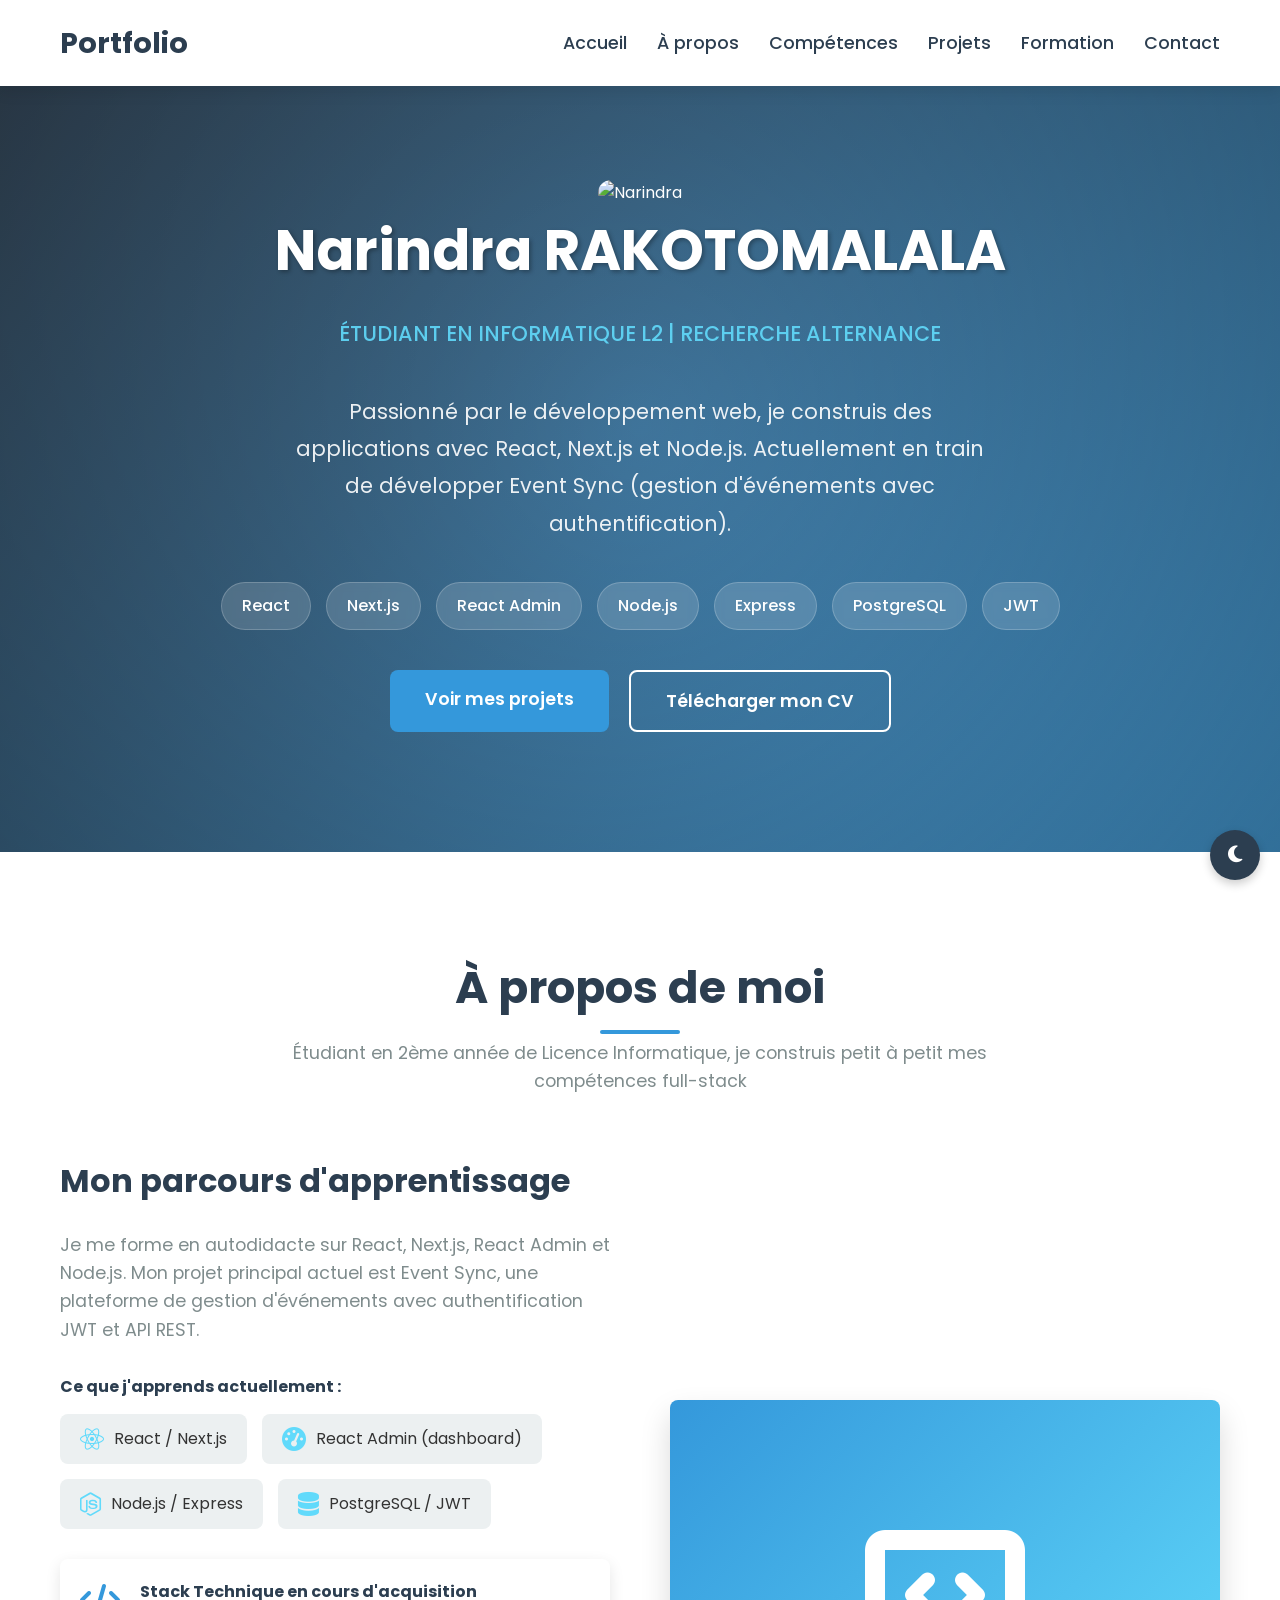
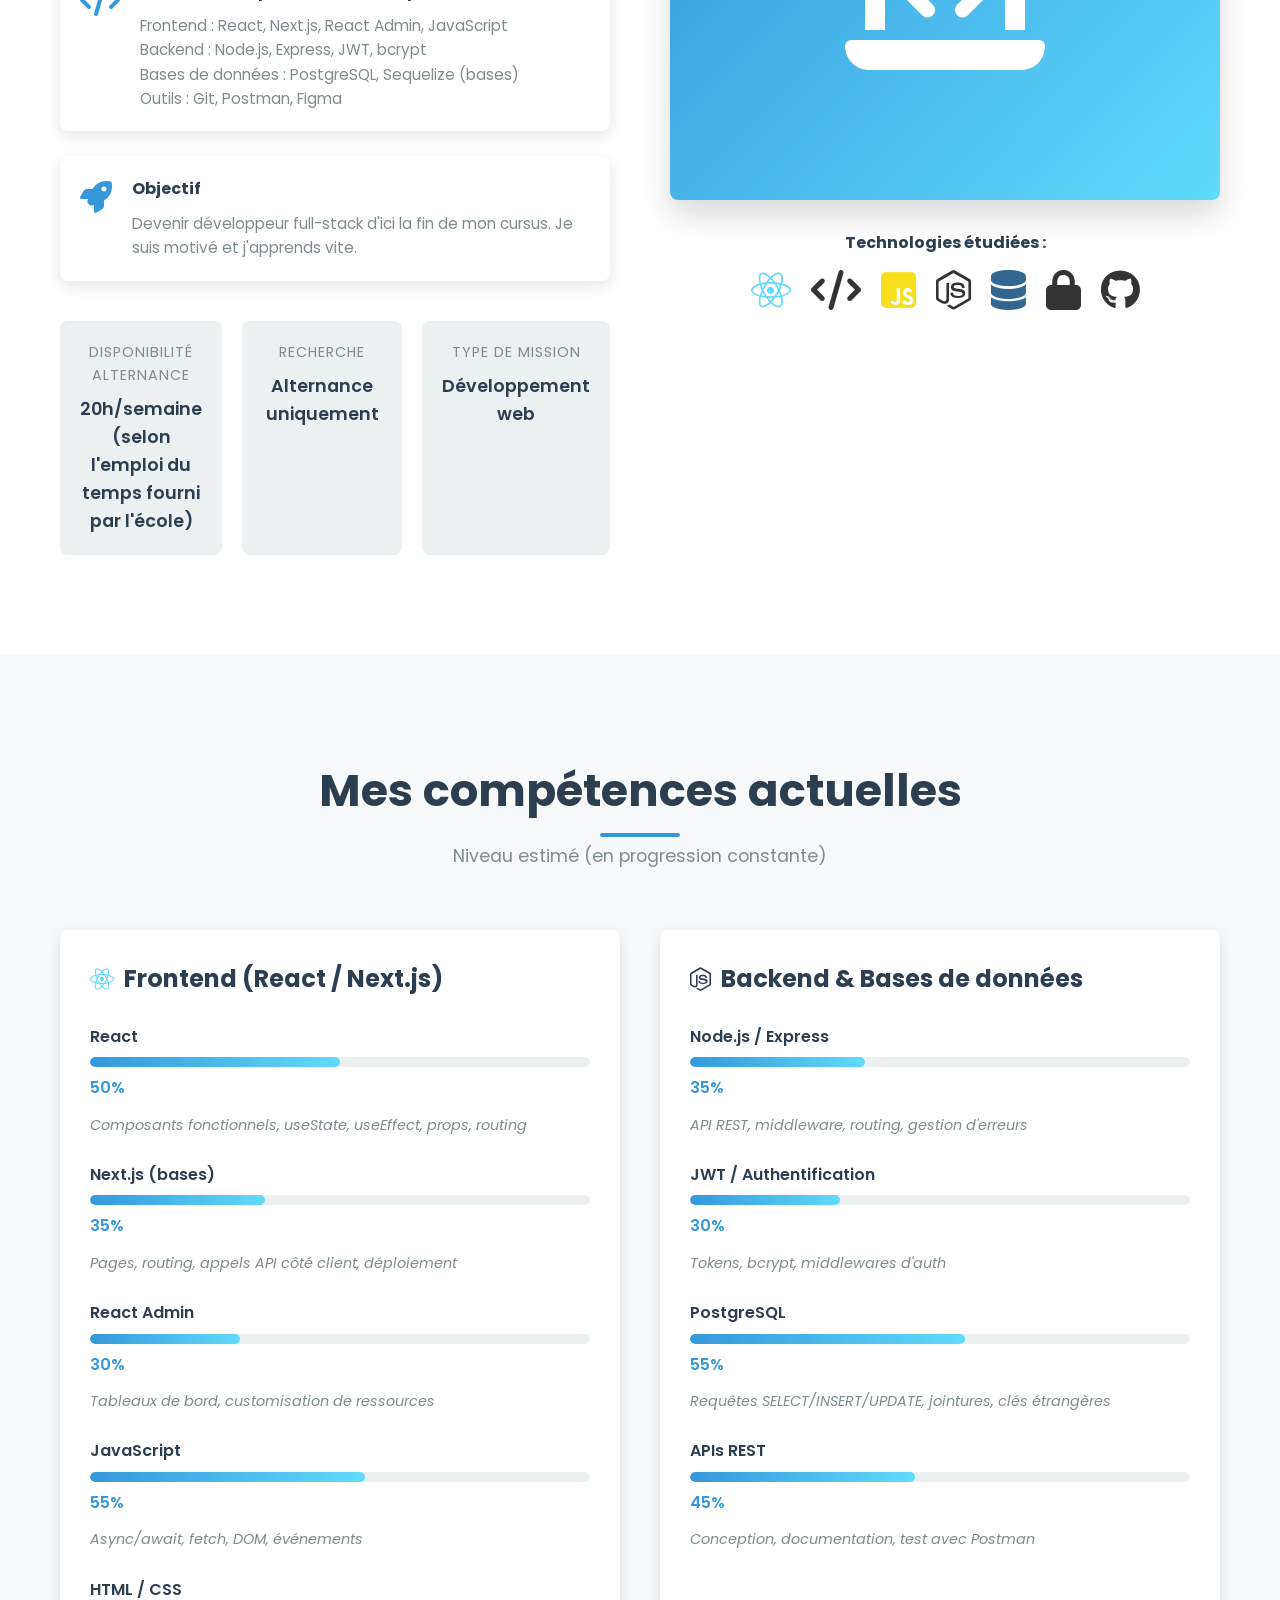
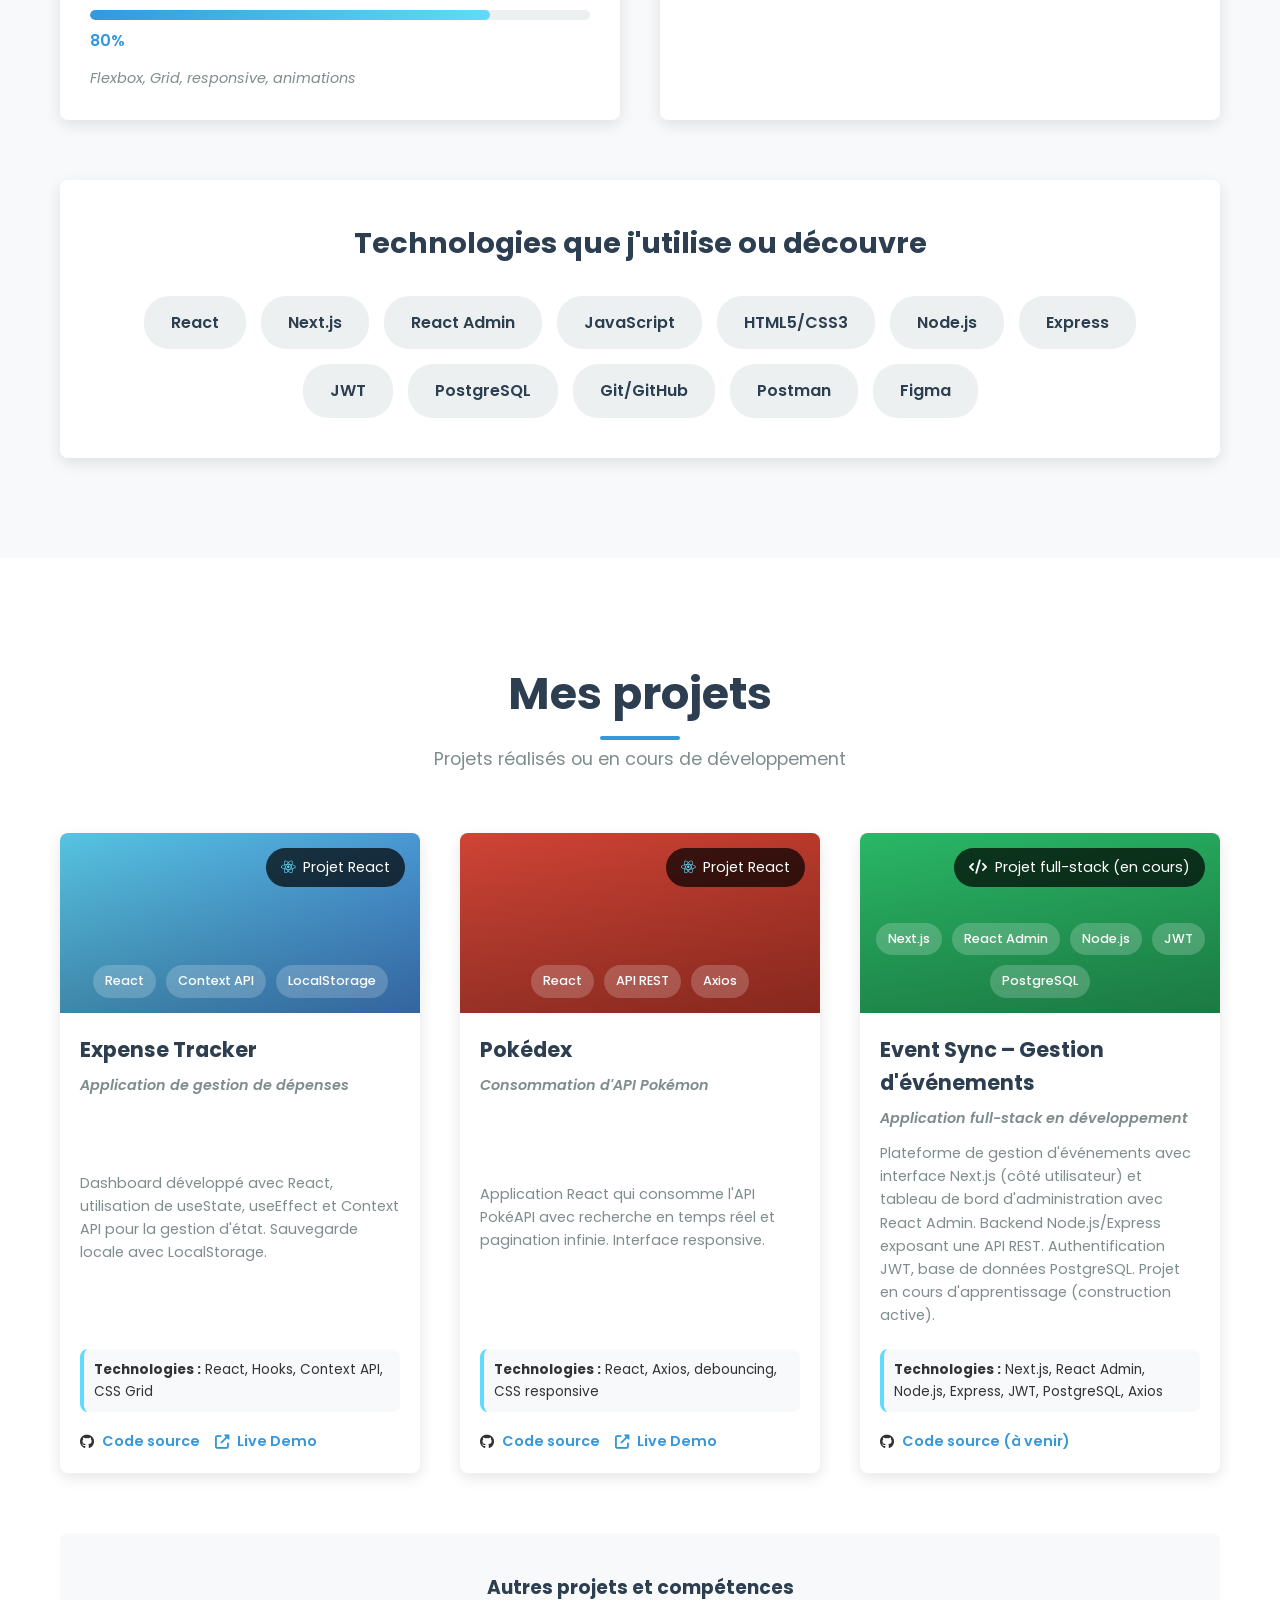
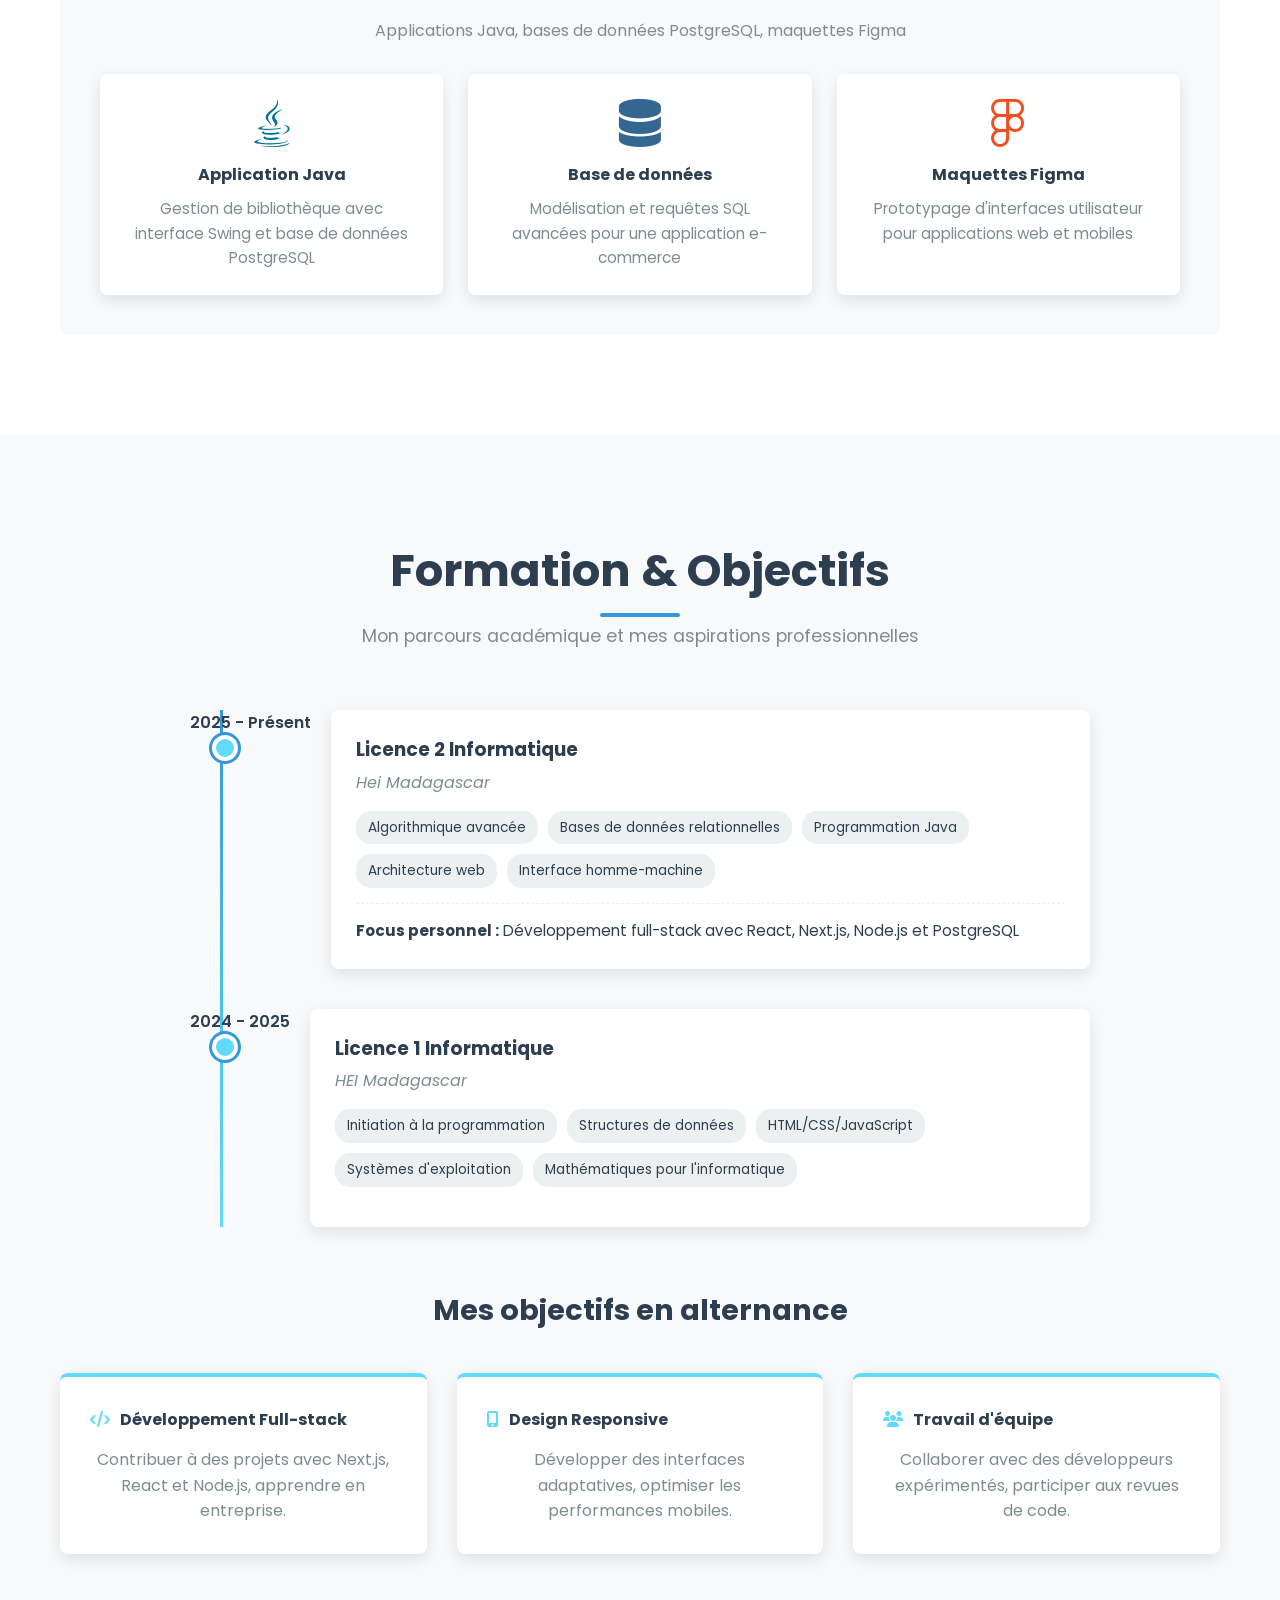
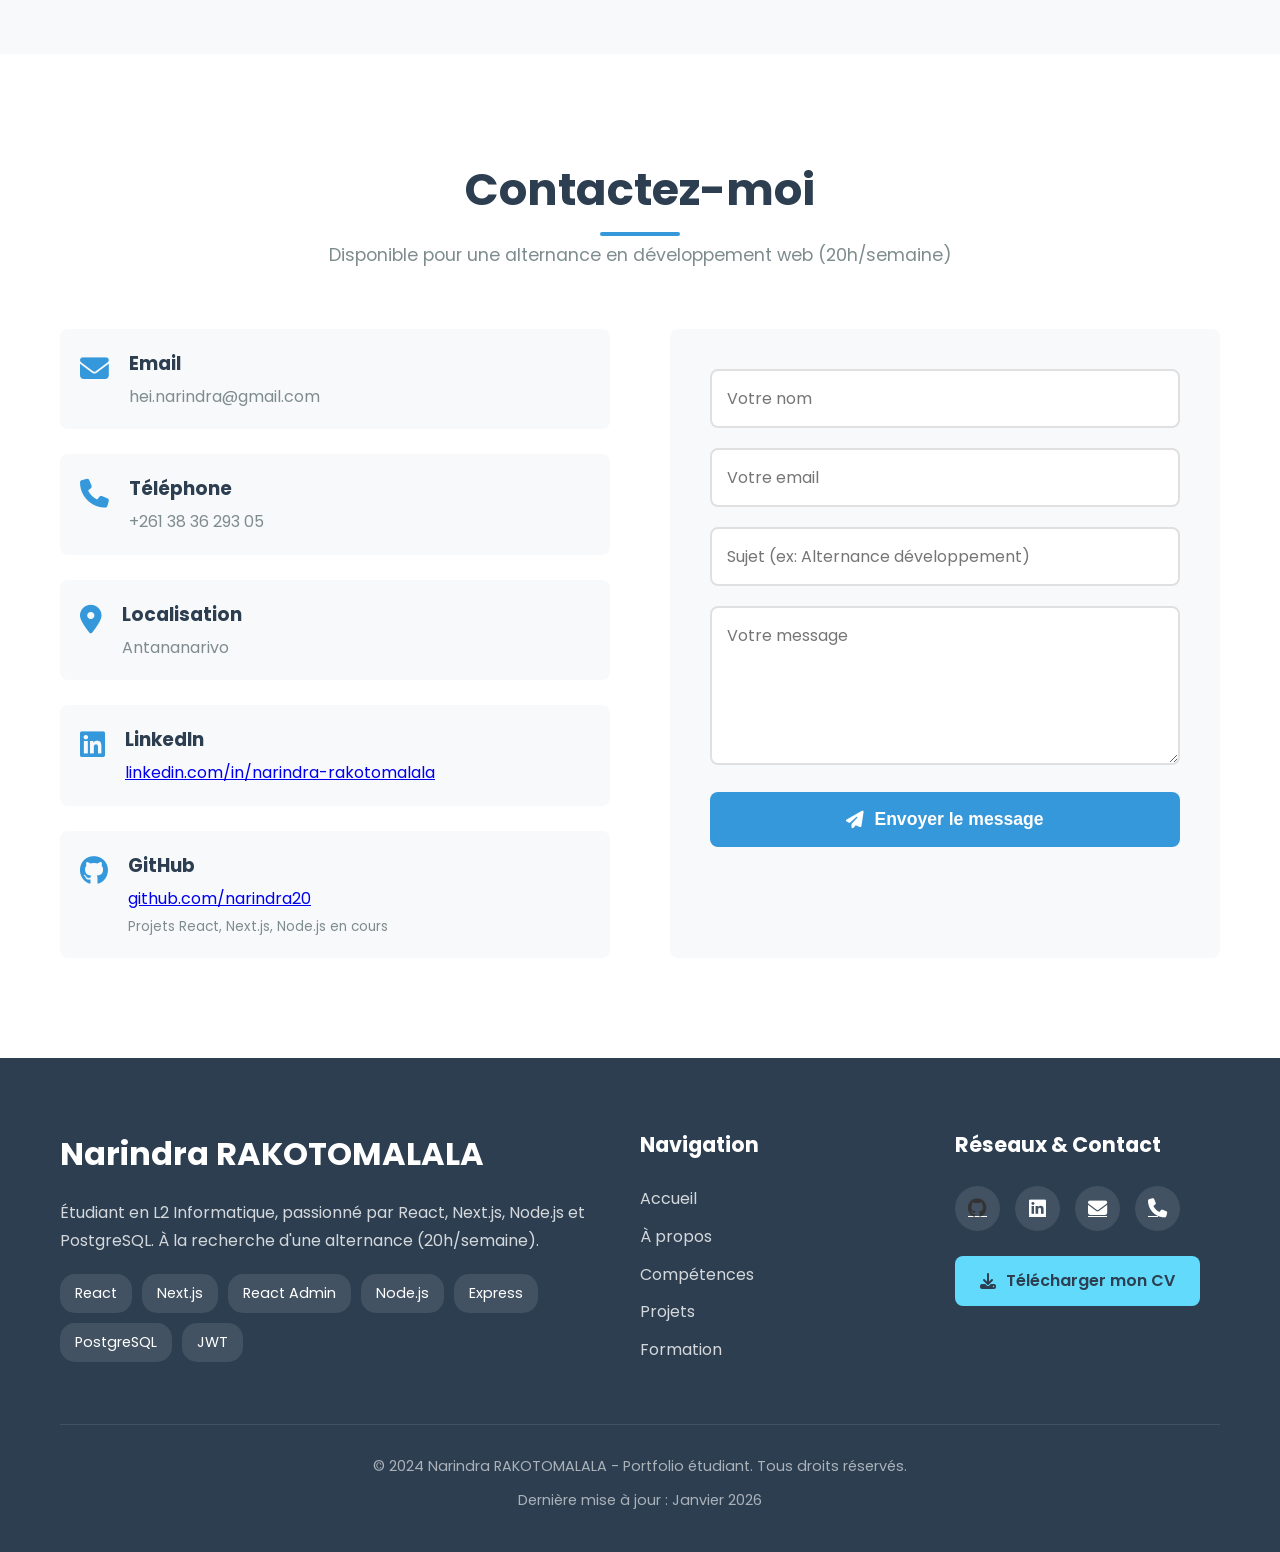
==== index.html @ 53132d48 "Rename portfolio.html to *index.html" ====
<!DOCTYPE html>
<html lang="fr">
<head>
    <meta charset="UTF-8">
    <meta name="viewport" content="width=device-width, initial-scale=1.0">
    <title>Narindra RAKOTOMALALA | Étudiant en Informatique L2</title>
    <link rel="stylesheet" href="style.css">
    <link rel="stylesheet" href="https://cdnjs.cloudflare.com/ajax/libs/font-awesome/6.4.0/css/all.min.css">
    <link rel="preconnect" href="https://fonts.googleapis.com">
    <link rel="preconnect" href="https://fonts.gstatic.com" crossorigin>
    <link href="https://fonts.googleapis.com/css2?family=Poppins:wght@300;400;500;600;700&family=Roboto:wght@300;400;500&display=swap" rel="stylesheet">
</head>
<body>
    <header class="header">
        <div class="container">
            <div class="header-content">
                <a href="#accueil" class="logo">Portfolio</a>
                <button class="mobile-menu-btn" id="mobileMenuBtn">
                    <i class="fas fa-bars"></i>
                </button>
                <nav class="nav" id="mainNav">
                    <ul>
                        <li><a href="#accueil">Accueil</a></li>
                        <li><a href="#a-propos">À propos</a></li>
                        <li><a href="#competences">Compétences</a></li>
                        <li><a href="#projets">Projets</a></li>
                        <li><a href="#formation">Formation</a></li>
                        <li><a href="#contact">Contact</a></li>
                    </ul>
                </nav>
            </div>
        </div>
    </header>

    <section class="hero" id="accueil">
        <div class="container">
            <div class="hero-content">
                <div class="hero-photo">
                    <img src="./photo/Narindra.jpg" alt="Narindra" class="hero-profile">
                </div>
                <h1>Narindra RAKOTOMALALA</h1>
                <p class="subtitle">ÉTUDIANT EN INFORMATIQUE L2 | RECHERCHE ALTERNANCE</p>
                <p>Passionné par le développement web, je construis des applications avec React, Next.js et Node.js. Actuellement en train de développer Event Sync (gestion d'événements avec authentification).</p>
                <div class="hero-tech">
                    <span class="tech-badge">React</span>
                    <span class="tech-badge">Next.js</span>
                    <span class="tech-badge">React Admin</span>
                    <span class="tech-badge">Node.js</span>
                    <span class="tech-badge">Express</span>
                    <span class="tech-badge">PostgreSQL</span>
                    <span class="tech-badge">JWT</span>
                </div>
                <div class="hero-buttons">
                    <a href="#projets" class="btn">Voir mes projets</a>
                    <a href="cv_narindra.pdf" class="btn btn-secondary" target="_blank">Télécharger mon CV</a>
                </div>
            </div>
        </div>
    </section>

    <section class="about" id="a-propos">
        <div class="container">
            <div class="section-title">
                <h2>À propos de moi</h2>
                <p>Étudiant en 2ème année de Licence Informatique, je construis petit à petit mes compétences full-stack</p>
            </div>
            <div class="about-content">
                <div class="about-text">
                    <h3>Mon parcours d'apprentissage</h3>
                    <p>Je me forme en autodidacte sur React, Next.js, React Admin et Node.js. Mon projet principal actuel est Event Sync, une plateforme de gestion d'événements avec authentification JWT et API REST.</p>
                    
                    <div class="specialization">
                        <h4>Ce que j'apprends actuellement :</h4>
                        <div class="specialization-items">
                            <div class="spec-item"><i class="fab fa-react"></i><span>React / Next.js</span></div>
                            <div class="spec-item"><i class="fas fa-tachometer-alt"></i><span>React Admin (dashboard)</span></div>
                            <div class="spec-item"><i class="fab fa-node-js"></i><span>Node.js / Express</span></div>
                            <div class="spec-item"><i class="fas fa-database"></i><span>PostgreSQL / JWT</span></div>
                        </div>
                    </div>
                    
                    <div class="academic-skills">
                        <div class="academic-item">
                            <i class="fas fa-code"></i>
                            <div>
                                <h4>Stack Technique en cours d'acquisition</h4>
                                <p>Frontend : React, Next.js, React Admin, JavaScript<br>
                                Backend : Node.js, Express, JWT, bcrypt<br>
                                Bases de données : PostgreSQL, Sequelize (bases)<br>
                                Outils : Git, Postman, Figma</p>
                            </div>
                        </div>
                        <div class="academic-item">
                            <i class="fas fa-rocket"></i>
                            <div>
                                <h4>Objectif</h4>
                                <p>Devenir développeur full-stack d'ici la fin de mon cursus. Je suis motivé et j'apprends vite.</p>
                            </div>
                        </div>
                    </div>
                    
                    <div class="student-status">
                        <div class="status-item"><span class="status-label">Disponibilité alternance</span><span class="status-value">20h/semaine (selon l'emploi du temps fourni par l'école)</span></div>
                        <div class="status-item"><span class="status-label">Recherche</span><span class="status-value">Alternance uniquement</span></div>
                        <div class="status-item"><span class="status-label">Type de mission</span><span class="status-value">Développement web</span></div>
                    </div>
                </div>
                
                <div class="about-image">
                    <div class="image-placeholder">
                        <i class="fas fa-laptop-code"></i>
                    </div>
                    <div class="about-tech-stack">
                        <h4>Technologies étudiées :</h4>
                        <div class="tech-icons">
                            <i class="fab fa-react" title="React"></i>
                            <i class="fas fa-code" title="Next.js"></i>
                            <i class="fab fa-js-square" title="JavaScript"></i>
                            <i class="fab fa-node-js" title="Node.js"></i>
                            <i class="fas fa-database" title="PostgreSQL"></i>
                            <i class="fas fa-lock" title="JWT"></i>
                            <i class="fab fa-github" title="GitHub"></i>
                        </div>
                    </div>
                </div>
            </div>
        </div>
    </section>

    <section class="skills" id="competences">
        <div class="container">
            <div class="section-title">
                <h2>Mes compétences actuelles</h2>
                <p>Niveau estimé (en progression constante)</p>
            </div>
            <div class="skills-grid">
                <div class="skill-category">
                    <h3><i class="fab fa-react"></i> Frontend (React / Next.js)</h3>
                    <div class="skill-items">
                        <div class="skill-item">
                            <span class="skill-name">React</span>
                            <div class="skill-bar"><div class="skill-level" style="width: 50%"></div></div>
                            <span class="skill-percent">50%</span>
                            <div class="skill-detail">Composants fonctionnels, useState, useEffect, props, routing</div>
                        </div>
                        <div class="skill-item">
                            <span class="skill-name">Next.js (bases)</span>
                            <div class="skill-bar"><div class="skill-level" style="width: 35%"></div></div>
                            <span class="skill-percent">35%</span>
                            <div class="skill-detail">Pages, routing, appels API côté client, déploiement</div>
                        </div>
                        <div class="skill-item">
                            <span class="skill-name">React Admin</span>
                            <div class="skill-bar"><div class="skill-level" style="width: 30%"></div></div>
                            <span class="skill-percent">30%</span>
                            <div class="skill-detail">Tableaux de bord, customisation de ressources</div>
                        </div>
                        <div class="skill-item">
                            <span class="skill-name">JavaScript</span>
                            <div class="skill-bar"><div class="skill-level" style="width: 55%"></div></div>
                            <span class="skill-percent">55%</span>
                            <div class="skill-detail">Async/await, fetch, DOM, événements</div>
                        </div>
                        <div class="skill-item">
                            <span class="skill-name">HTML / CSS</span>
                            <div class="skill-bar"><div class="skill-level" style="width: 80%"></div></div>
                            <span class="skill-percent">80%</span>
                            <div class="skill-detail">Flexbox, Grid, responsive, animations</div>
                        </div>
                    </div>
                </div>
                
                <div class="skill-category">
                    <h3><i class="fab fa-node-js"></i> Backend & Bases de données</h3>
                    <div class="skill-items">
                        <div class="skill-item">
                            <span class="skill-name">Node.js / Express</span>
                            <div class="skill-bar"><div class="skill-level" style="width: 35%"></div></div>
                            <span class="skill-percent">35%</span>
                            <div class="skill-detail">API REST, middleware, routing, gestion d'erreurs</div>
                        </div>
                        <div class="skill-item">
                            <span class="skill-name">JWT / Authentification</span>
                            <div class="skill-bar"><div class="skill-level" style="width: 30%"></div></div>
                            <span class="skill-percent">30%</span>
                            <div class="skill-detail">Tokens, bcrypt, middlewares d'auth</div>
                        </div>
                        <div class="skill-item">
                            <span class="skill-name">PostgreSQL</span>
                            <div class="skill-bar"><div class="skill-level" style="width: 55%"></div></div>
                            <span class="skill-percent">55%</span>
                            <div class="skill-detail">Requêtes SELECT/INSERT/UPDATE, jointures, clés étrangères</div>
                        </div>
                        <div class="skill-item">
                            <span class="skill-name">APIs REST</span>
                            <div class="skill-bar"><div class="skill-level" style="width: 45%"></div></div>
                            <span class="skill-percent">45%</span>
                            <div class="skill-detail">Conception, documentation, test avec Postman</div>
                        </div>
                    </div>
                </div>
            </div>
            
            <div class="technologies-showcase">
                <h3>Technologies que j'utilise ou découvre</h3>
                <div class="tech-badges">
                    <span class="tech-badge-large">React</span>
                    <span class="tech-badge-large">Next.js</span>
                    <span class="tech-badge-large">React Admin</span>
                    <span class="tech-badge-large">JavaScript</span>
                    <span class="tech-badge-large">HTML5/CSS3</span>
                    <span class="tech-badge-large">Node.js</span>
                    <span class="tech-badge-large">Express</span>
                    <span class="tech-badge-large">JWT</span>
                    <span class="tech-badge-large">PostgreSQL</span>
                    <span class="tech-badge-large">Git/GitHub</span>
                    <span class="tech-badge-large">Postman</span>
                    <span class="tech-badge-large">Figma</span>
                </div>
            </div>
        </div>
    </section>

    <section class="portfolio" id="projets">
        <div class="container">
            <div class="section-title">
                <h2>Mes projets</h2>
                <p>Projets réalisés ou en cours de développement</p>
            </div>
            <div class="portfolio-grid">
                <div class="portfolio-item">
                    <div class="portfolio-image react-app">
                        <div class="project-tech"><span>React</span><span>Context API</span><span>LocalStorage</span></div>
                        <div class="project-badge"><i class="fab fa-react"></i> Projet React</div>
                    </div>
                    <div class="portfolio-info">
                        <h3>Expense Tracker</h3>
                        <p class="project-context">Application de gestion de dépenses</p>
                        <p>Dashboard développé avec React, utilisation de useState, useEffect et Context API pour la gestion d'état. Sauvegarde locale avec LocalStorage.</p>
                        <div class="project-learning"><strong>Technologies :</strong> React, Hooks, Context API, CSS Grid</div>
                        <div class="project-links"><a href="#" class="portfolio-link"><i class="fab fa-github"></i> Code source</a><a href="#" class="portfolio-link"><i class="fas fa-external-link-alt"></i> Live Demo</a></div>
                    </div>
                </div>
                
                <div class="portfolio-item">
                    <div class="portfolio-image pokedex-app">
                        <div class="project-tech"><span>React</span><span>API REST</span><span>Axios</span></div>
                        <div class="project-badge"><i class="fab fa-react"></i> Projet React</div>
                    </div>
                    <div class="portfolio-info">
                        <h3>Pokédex</h3>
                        <p class="project-context">Consommation d'API Pokémon</p>
                        <p>Application React qui consomme l'API PokéAPI avec recherche en temps réel et pagination infinie. Interface responsive.</p>
                        <div class="project-learning"><strong>Technologies :</strong> React, Axios, debouncing, CSS responsive</div>
                        <div class="project-links"><a href="#" class="portfolio-link"><i class="fab fa-github"></i> Code source</a><a href="#" class="portfolio-link"><i class="fas fa-external-link-alt"></i> Live Demo</a></div>
                    </div>
                </div>
                
                <div class="portfolio-item">
                    <div class="portfolio-image typing-app">
                        <div class="project-tech"><span>Next.js</span><span>React Admin</span><span>Node.js</span><span>JWT</span><span>PostgreSQL</span></div>
                        <div class="project-badge"><i class="fas fa-code"></i> Projet full-stack (en cours)</div>
                    </div>
                    <div class="portfolio-info">
                        <h3>Event Sync – Gestion d'événements</h3>
                        <p class="project-context">Application full-stack en développement</p>
                        <p>Plateforme de gestion d'événements avec interface Next.js (côté utilisateur) et tableau de bord d'administration avec React Admin. Backend Node.js/Express exposant une API REST. Authentification JWT, base de données PostgreSQL. Projet en cours d'apprentissage (construction active).</p>
                        <div class="project-learning"><strong>Technologies :</strong> Next.js, React Admin, Node.js, Express, JWT, PostgreSQL, Axios</div>
                        <div class="project-links"><a href="#" class="portfolio-link"><i class="fab fa-github"></i> Code source (à venir)</a></div>
                    </div>
                </div>
            </div>
            
            <div class="other-projects">
                <h3>Autres projets et compétences</h3>
                <p>Applications Java, bases de données PostgreSQL, maquettes Figma</p>
                <div class="mini-projects">
                    <div class="mini-project">
                        <i class="fab fa-java"></i>
                        <h4>Application Java</h4>
                        <p>Gestion de bibliothèque avec interface Swing et base de données PostgreSQL</p>
                    </div>
                    <div class="mini-project">
                        <i class="fas fa-database"></i>
                        <h4>Base de données</h4>
                        <p>Modélisation et requêtes SQL avancées pour une application e-commerce</p>
                    </div>
                    <div class="mini-project">
                        <i class="fab fa-figma"></i>
                        <h4>Maquettes Figma</h4>
                        <p>Prototypage d'interfaces utilisateur pour applications web et mobiles</p>
                    </div>
                </div>
            </div>
        </div>
    </section>

    <section class="education" id="formation">
        <div class="container">
            <div class="section-title">
                <h2>Formation & Objectifs</h2>
                <p>Mon parcours académique et mes aspirations professionnelles</p>
            </div>
            <div class="timeline">
                <div class="timeline-item">
                    <div class="timeline-date">2025 - Présent</div>
                    <div class="timeline-content">
                        <h3>Licence 2 Informatique</h3>
                        <p class="timeline-place">Hei Madagascar</p>
                        <div class="timeline-skills">
                            <span>Algorithmique avancée</span>
                            <span>Bases de données relationnelles</span>
                            <span>Programmation Java</span>
                            <span>Architecture web</span>
                            <span>Interface homme-machine</span>
                        </div>
                        <div class="timeline-focus">
                            <strong>Focus personnel :</strong> Développement full-stack avec React, Next.js, Node.js et PostgreSQL
                        </div>
                    </div>
                </div>
                <div class="timeline-item">
                    <div class="timeline-date">2024 - 2025</div>
                    <div class="timeline-content">
                        <h3>Licence 1 Informatique</h3>
                        <p class="timeline-place">HEI Madagascar</p>
                        <div class="timeline-skills">
                            <span>Initiation à la programmation</span>
                            <span>Structures de données</span>
                            <span>HTML/CSS/JavaScript</span>
                            <span>Systèmes d'exploitation</span>
                            <span>Mathématiques pour l'informatique</span>
                        </div>
                    </div>
                </div>
            </div>
            <div class="goals">
                <h3>Mes objectifs en alternance</h3>
                <div class="goals-content">
                    <div class="goal-card">
                        <h4><i class="fas fa-code"></i> Développement Full-stack</h4>
                        <p>Contribuer à des projets avec Next.js, React et Node.js, apprendre en entreprise.</p>
                    </div>
                    <div class="goal-card">
                        <h4><i class="fas fa-mobile-alt"></i> Design Responsive</h4>
                        <p>Développer des interfaces adaptatives, optimiser les performances mobiles.</p>
                    </div>
                    <div class="goal-card">
                        <h4><i class="fas fa-users"></i> Travail d'équipe</h4>
                        <p>Collaborer avec des développeurs expérimentés, participer aux revues de code.</p>
                    </div>
                </div>
            </div>
        </div>
    </section>

    <section class="contact" id="contact">
        <div class="container">
            <div class="section-title">
                <h2>Contactez-moi</h2>
                <p>Disponible pour une alternance en développement web (20h/semaine)</p>
            </div>
            <div class="contact-content">
                <div class="contact-info">
                    <div class="contact-item">
                        <i class="fas fa-envelope"></i>
                        <div><h3>Email</h3><p>hei.narindra@gmail.com</p></div>
                    </div>
                    <div class="contact-item">
                        <i class="fas fa-phone"></i>
                        <div><h3>Téléphone</h3><p>+261 38 36 293 05</p></div>
                    </div>
                    <div class="contact-item">
                        <i class="fas fa-map-marker-alt"></i>
                        <div><h3>Localisation</h3><p>Antananarivo</p></div>
                    </div>
                    <div class="contact-item">
                        <i class="fab fa-linkedin"></i>
                        <div>
                            <h3>LinkedIn</h3>
                            <p><a href="https://www.linkedin.com/in/narindra-rakotomalala-6bb0973a2/" target="_blank">linkedin.com/in/narindra-rakotomalala</a></p>
                        </div>
                    </div>
                    <div class="contact-item">
                        <i class="fab fa-github"></i>
                        <div>
                            <h3>GitHub</h3>
                            <p><a href="https://github.com/narindra20" target="_blank">github.com/narindra20</a></p>
                            <small>Projets React, Next.js, Node.js en cours</small>
                        </div>
                    </div>
                </div>

                <!-- Formulaire modifié pour Formspree -->
               <form class="contact-form" action="https://formspree.io/f/xnjrklpj" method="POST">
    <input type="hidden" name="_captcha" value="false">
    <div class="form-group">
        <input type="text" name="name" placeholder="Votre nom" required>
    </div>
    <div class="form-group">
        <input type="email" name="email" placeholder="Votre email" required>
    </div>
    <div class="form-group">
        <input type="text" name="subject" placeholder="Sujet (ex: Alternance développement)" required>
    </div>
    <div class="form-group">
        <textarea name="message" placeholder="Votre message" rows="5" required></textarea>
    </div>
    <button type="submit" class="btn"><i class="fas fa-paper-plane"></i> Envoyer le message</button>
</form>
            </div>
        </div>
    </section>

    <footer class="footer">
        <div class="container">
            <div class="footer-content">
                <div class="footer-logo">
                    <a href="#accueil" class="logo">Narindra RAKOTOMALALA</a>
                    <p>Étudiant en L2 Informatique, passionné par React, Next.js, Node.js et PostgreSQL. À la recherche d'une alternance (20h/semaine).</p>
                    <div class="footer-tech">
                        <span>React</span>
                        <span>Next.js</span>
                        <span>React Admin</span>
                        <span>Node.js</span>
                        <span>Express</span>
                        <span>PostgreSQL</span>
                        <span>JWT</span>
                    </div>
                </div>
                <div class="footer-links">
                    <h3>Navigation</h3>
                    <ul>
                        <li><a href="#accueil">Accueil</a></li>
                        <li><a href="#a-propos">À propos</a></li>
                        <li><a href="#competences">Compétences</a></li>
                        <li><a href="#projets">Projets</a></li>
                        <li><a href="#formation">Formation</a></li>
                    </ul>
                </div>
                <div class="footer-social">
                    <h3>Réseaux & Contact</h3>
                    <div class="social-icons">
                        <a href="https://github.com/narindra20" target="_blank" title="GitHub"><i class="fab fa-github"></i></a>
                        <a href="https://www.linkedin.com/in/narindra-rakotomalala-6bb0973a2/" target="_blank" title="LinkedIn"><i class="fab fa-linkedin"></i></a>
                        <a href="mailto:hei.narindra@gmail.com" title="Email"><i class="fas fa-envelope"></i></a>
                        <a href="tel:+261382936305" title="Téléphone"><i class="fas fa-phone"></i></a>
                    </div>
                    <div class="cv-download">
                        <a href="cv_narindra.pdf" class="btn-cv" target="_blank"><i class="fas fa-download"></i> Télécharger mon CV</a>
                    </div>
                </div>
            </div>
            <div class="footer-bottom">
                <p>&copy; 2024 Narindra RAKOTOMALALA - Portfolio étudiant. Tous droits réservés.</p>
                <p>Dernière mise à jour : Janvier 2026</p>
            </div>
        </div>
    </footer>

    <script src="script.js"></script>
</body>
</html>
---- style.css ----
* {
    margin: 0;
    padding: 0;
    box-sizing: border-box;
}

:root {
    --primary-color: #2c3e50;
    --secondary-color: #3498db;
    --accent-color: #e74c3c;
    --react-color: #61dafb;
    --light-color: #ecf0f1;
    --dark-color: #2c3e50;
    --gray-color: #7f8c8d;
    --success-color: #2ecc71;
    --shadow: 0 5px 15px rgba(0, 0, 0, 0.1);
    --shadow-hover: 0 15px 30px rgba(0, 0, 0, 0.15);
    --border-radius: 8px;
}

body {
    font-family: 'Poppins', 'Segoe UI', Tahoma, Geneva, Verdana, sans-serif;
    background-color: #f9f9f9;
    color: #333;
    line-height: 1.6;
    overflow-x: hidden;
}

.container {
    max-width: 1200px;
    margin: 0 auto;
    padding: 0 20px;
}

section {
    padding: 100px 0;
}

.section-title {
    text-align: center;
    margin-bottom: 60px;
}

.section-title h2 {
    font-size: 2.8rem;
    color: var(--primary-color);
    margin-bottom: 15px;
    position: relative;
    display: inline-block;
}

.section-title h2:after {
    content: '';
    position: absolute;
    bottom: -10px;
    left: 50%;
    transform: translateX(-50%);
    width: 80px;
    height: 4px;
    background-color: var(--secondary-color);
    border-radius: 2px;
}

.section-title p {
    color: var(--gray-color);
    max-width: 700px;
    margin: 0 auto;
    font-size: 1.1rem;
}

.header {
    background-color: white;
    padding: 20px 0;
    box-shadow: var(--shadow);
    position: fixed;
    top: 0;
    left: 0;
    right: 0;
    z-index: 1000;
    transition: all 0.3s ease;
}

.header.scrolled {
    padding: 15px 0;
    background-color: rgba(255, 255, 255, 0.95);
    backdrop-filter: blur(10px);
}

.header-content {
    display: flex;
    justify-content: space-between;
    align-items: center;
}

.logo {
    font-size: 1.8rem;
    font-weight: 700;
    color: var(--primary-color);
    text-decoration: none;
    transition: color 0.3s;
}

.logo:hover {
    color: var(--secondary-color);
}

.nav ul {
    display: flex;
    list-style: none;
    gap: 30px;
}

.nav ul li a {
    color: var(--primary-color);
    text-decoration: none;
    font-weight: 500;
    font-size: 1.1rem;
    transition: all 0.3s;
    position: relative;
    padding: 5px 0;
}

.nav ul li a:hover {
    color: var(--secondary-color);
}

.nav ul li a:after {
    content: '';
    position: absolute;
    bottom: 0;
    left: 0;
    width: 0;
    height: 2px;
    background-color: var(--secondary-color);
    transition: width 0.3s;
}

.nav ul li a:hover:after {
    width: 100%;
}

.mobile-menu-btn {
    display: none;
    background: none;
    border: none;
    color: var(--primary-color);
    font-size: 1.8rem;
    cursor: pointer;
    padding: 5px;
}

.hero {
    padding: 180px 0 120px;
    background: linear-gradient(135deg, rgba(44, 62, 80, 0.95), rgba(52, 152, 219, 0.9)), 
                url('https://images.unsplash.com/photo-1517077304055-6e89abbf09b0?ixlib=rb-1.2.1&auto=format&fit=crop&w=1350&q=80');
    background-size: cover;
    background-position: center;
    background-attachment: fixed;
    color: white;
    text-align: center;
    position: relative;
    overflow: hidden;
}

.hero:before {
    content: '';
    position: absolute;
    top: 0;
    left: 0;
    right: 0;
    bottom: 0;
    background: radial-gradient(circle at center, transparent 0%, rgba(0,0,0,0.3) 100%);
}

.hero-profile{
    width: 12rem;
    border-radius: 100px;
}

.hero-content {
    position: relative;
    z-index: 1;
    max-width: 900px;
    margin: 0 auto;
}

.hero h1 {
    font-size: 3.5rem;
    margin-bottom: 20px;
    font-weight: 700;
    text-shadow: 2px 2px 4px rgba(0,0,0,0.3);
}

.subtitle {
    font-size: 1.5rem;
    color: var(--react-color);
    margin-bottom: 30px;
    font-weight: 500;
    opacity: 0.9;
}

.hero p {
    font-size: 1.3rem;
    max-width: 700px;
    margin: 0 auto 40px;
    opacity: 0.9;
    line-height: 1.8;
}

.hero-tech {
    display: flex;
    justify-content: center;
    flex-wrap: wrap;
    gap: 15px;
    margin-bottom: 40px;
}

.tech-badge {
    background-color: rgba(255, 255, 255, 0.15);
    padding: 10px 20px;
    border-radius: 25px;
    font-weight: 500;
    backdrop-filter: blur(5px);
    border: 1px solid rgba(255, 255, 255, 0.2);
    transition: all 0.3s;
}

.tech-badge:hover {
    background-color: rgba(97, 218, 251, 0.3);
    transform: translateY(-3px);
}

.hero-buttons {
    display: flex;
    justify-content: center;
    gap: 20px;
    flex-wrap: wrap;
}

.btn {
    display: inline-block;
    background-color: var(--secondary-color);
    color: white;
    padding: 15px 35px;
    border-radius: var(--border-radius);
    text-decoration: none;
    font-weight: 600;
    font-size: 1.1rem;
    transition: all 0.3s;
    border: none;
    cursor: pointer;
    text-align: center;
}

.btn:hover {
    background-color: #2980b9;
    transform: translateY(-5px);
    box-shadow: var(--shadow-hover);
}

.btn-secondary {
    background-color: transparent;
    border: 2px solid white;
}

.btn-secondary:hover {
    background-color: white;
    color: var(--primary-color);
}

.about {
    background-color: white;
}

.about-content {
    display: grid;
    grid-template-columns: 1fr 1fr;
    gap: 60px;
    align-items: center;
}

.about-text h3 {
    font-size: 2rem;
    color: var(--primary-color);
    margin-bottom: 25px;
}

.about-text > p {
    color: var(--gray-color);
    margin-bottom: 30px;
    font-size: 1.1rem;
}

.specialization {
    margin-bottom: 30px;
}

.specialization h4 {
    margin-bottom: 15px;
    color: var(--primary-color);
}

.specialization-items {
    display: flex;
    flex-wrap: wrap;
    gap: 15px;
}

.spec-item {
    display: flex;
    align-items: center;
    gap: 10px;
    background-color: var(--light-color);
    padding: 12px 20px;
    border-radius: var(--border-radius);
    transition: all 0.3s;
}

.spec-item:hover {
    background-color: #e0e0e0;
    transform: translateY(-3px);
}

.spec-item i {
    font-size: 1.5rem;
    color: var(--react-color);
}

.academic-skills {
    margin: 30px 0;
}

.academic-item {
    display: flex;
    align-items: flex-start;
    gap: 20px;
    margin-bottom: 25px;
    padding: 20px;
    background-color: white;
    border-radius: var(--border-radius);
    box-shadow: var(--shadow);
    transition: transform 0.3s;
}

.academic-item:hover {
    transform: translateY(-5px);
}

.academic-item i {
    font-size: 2rem;
    color: var(--secondary-color);
    margin-top: 5px;
}

.academic-item h4 {
    margin-bottom: 10px;
    color: var(--primary-color);
}

.academic-item p {
    color: var(--gray-color);
    font-size: 0.95rem;
    line-height: 1.6;
}

.student-status {
    display: grid;
    grid-template-columns: repeat(3, 1fr);
    gap: 20px;
    margin-top: 40px;
}

.status-item {
    background-color: var(--light-color);
    padding: 20px;
    border-radius: var(--border-radius);
    text-align: center;
    transition: all 0.3s;
}

.status-item:hover {
    background-color: #e0e0e0;
    transform: translateY(-3px);
}

.status-label {
    display: block;
    font-size: 0.9rem;
    color: var(--gray-color);
    margin-bottom: 8px;
    text-transform: uppercase;
    letter-spacing: 1px;
}

.status-value {
    display: block;
    font-weight: 600;
    color: var(--primary-color);
    font-size: 1.1rem;
}

.about-image {
    position: relative;
}

.image-placeholder {
    background: linear-gradient(135deg, var(--secondary-color), var(--react-color));
    height: 400px;
    border-radius: var(--border-radius);
    display: flex;
    align-items: center;
    justify-content: center;
    color: white;
    font-size: 10rem;
    box-shadow: var(--shadow-hover);
    overflow: hidden;
}

.profile-photo {
    width: 100%;
    height: 100%;
    object-fit: cover;
    border-radius: var(--border-radius);
}

.about-tech-stack {
    margin-top: 30px;
    text-align: center;
}

.about-tech-stack h4 {
    margin-bottom: 15px;
    color: var(--primary-color);
}

.tech-icons {
    display: flex;
    justify-content: center;
    flex-wrap: wrap;
    gap: 20px;
    font-size: 2.5rem;
}

.tech-icons i {
    transition: all 0.3s;
    cursor: pointer;
}

.tech-icons i:hover {
    transform: translateY(-5px) scale(1.2);
}

.fa-react { color: #61dafb; }
.fa-js-square { color: #f7df1e; }
.fa-html5 { color: #e34f26; }
.fa-css3-alt { color: #1572b6; }
.fa-java { color: #007396; }
.fa-database { color: #336791; }
.fa-figma { color: #f24e1e; }
.fa-github { color: #333; }

.skills {
    background-color: #f8f9fa;
}

.skills-grid {
    display: grid;
    grid-template-columns: repeat(auto-fit, minmax(500px, 1fr));
    gap: 40px;
    margin-bottom: 60px;
}

.skill-category {
    background-color: white;
    padding: 30px;
    border-radius: var(--border-radius);
    box-shadow: var(--shadow);
}

.skill-category h3 {
    display: flex;
    align-items: center;
    gap: 10px;
    margin-bottom: 25px;
    color: var(--primary-color);
    font-size: 1.5rem;
}

.skill-items {
    display: flex;
    flex-direction: column;
    gap: 25px;
}

.skill-item {
    display: grid;
    grid-template-columns: 1fr auto;
    grid-template-rows: auto auto;
    gap: 8px 20px;
}

.skill-name {
    font-weight: 600;
    color: var(--primary-color);
}

.skill-bar {
    grid-column: 1 / -1;
    height: 10px;
    background-color: var(--light-color);
    border-radius: 5px;
    overflow: hidden;
}

.skill-level {
    height: 100%;
    background: linear-gradient(90deg, var(--secondary-color), var(--react-color));
    border-radius: 5px;
    transition: width 1.5s ease-in-out;
}

.skill-percent {
    font-weight: 600;
    color: var(--secondary-color);
}

.skill-detail {
    grid-column: 1 / -1;
    font-size: 0.9rem;
    color: var(--gray-color);
    font-style: italic;
    margin-top: 5px;
}

.technologies-showcase {
    text-align: center;
    padding: 40px;
    background-color: white;
    border-radius: var(--border-radius);
    box-shadow: var(--shadow);
}

.technologies-showcase h3 {
    margin-bottom: 30px;
    color: var(--primary-color);
    font-size: 1.8rem;
}

.tech-badges {
    display: flex;
    flex-wrap: wrap;
    justify-content: center;
    gap: 15px;
}

.tech-badge-large {
    background-color: var(--light-color);
    color: var(--primary-color);
    padding: 12px 25px;
    border-radius: 25px;
    font-weight: 600;
    transition: all 0.3s;
    border: 2px solid transparent;
}

.tech-badge-large:hover {
    background-color: var(--secondary-color);
    color: white;
    transform: translateY(-3px);
    border-color: var(--secondary-color);
}

.portfolio {
    background-color: white;
}

.portfolio-grid {
    display: grid;
    grid-template-columns: repeat(auto-fit, minmax(350px, 1fr));
    gap: 40px;
    margin-bottom: 60px;
}

.portfolio-item {
    background-color: white;
    border-radius: var(--border-radius);
    overflow: hidden;
    box-shadow: var(--shadow);
    transition: all 0.3s;
    display: flex;
    flex-direction: column;
    height: auto;
    max-height: none;
}

.portfolio-item:hover {
    transform: translateY(-10px);
    box-shadow: var(--shadow-hover);
}

.portfolio-image {
    height: 180px;
    position: relative;
    overflow: hidden;
}

.portfolio-image:before {
    content: '';
    position: absolute;
    top: 0;
    left: 0;
    right: 0;
    bottom: 0;
    background: linear-gradient(to bottom, rgba(0,0,0,0.1), rgba(0,0,0,0.3));
}

.react-app {
    background: linear-gradient(135deg, #61dafb, #4a90e2);
}

.pokedex-app {
    background: linear-gradient(135deg, #e74c3c, #c0392b);
}

.typing-app {
    background: linear-gradient(135deg, #2ecc71, #27ae60);
}

.project-tech {
    position: absolute;
    bottom: 15px;
    left: 0;
    right: 0;
    display: flex;
    justify-content: center;
    flex-wrap: wrap;
    gap: 10px;
    padding: 0 15px;
}

.project-tech span {
    background: rgba(255, 255, 255, 0.2);
    padding: 6px 12px;
    border-radius: 20px;
    font-size: 0.8rem;
    backdrop-filter: blur(5px);
    color: white;
    font-weight: 500;
}

.project-badge {
    position: absolute;
    top: 15px;
    right: 15px;
    background: rgba(0, 0, 0, 0.7);
    color: white;
    padding: 8px 15px;
    border-radius: 20px;
    font-size: 0.9rem;
    display: flex;
    align-items: center;
    gap: 8px;
}

.portfolio-info {
    padding: 20px;
    flex-grow: 1;
    display: flex;
    flex-direction: column;
}

.portfolio-info h3 {
    font-size: 1.3rem;
    color: var(--primary-color);
    margin-bottom: 8px;
}

.project-context {
    font-size: 0.85rem;
    color: var(--secondary-color);
    font-weight: 600;
    margin-bottom: 10px;
    font-style: italic;
}

.portfolio-info > p {
    color: var(--gray-color);
    margin-bottom: 12px;
    flex-grow: 1;
    font-size: 0.9rem;
}

.project-features {
    display: flex;
    flex-wrap: wrap;
    gap: 8px;
    margin: 10px 0;
}

.project-features span {
    background-color: var(--light-color);
    padding: 4px 10px;
    border-radius: 20px;
    font-size: 0.8rem;
    display: flex;
    align-items: center;
    gap: 6px;
}

.project-features i {
    color: var(--secondary-color);
}

.project-learning {
    background-color: #f8f9fa;
    padding: 10px;
    border-radius: var(--border-radius);
    margin: 10px 0;
    border-left: 4px solid var(--react-color);
    font-size: 0.85rem;
}

.project-links {
    display: flex;
    gap: 15px;
    margin-top: 8px;
}

.portfolio-link {
    color: var(--secondary-color);
    text-decoration: none;
    font-weight: 600;
    display: flex;
    align-items: center;
    gap: 8px;
    transition: color 0.3s;
    font-size: 0.9rem;
}

.portfolio-link:hover {
    color: var(--primary-color);
    text-decoration: underline;
}

.other-projects {
    background-color: #f8f9fa;
    padding: 40px;
    border-radius: var(--border-radius);
    text-align: center;
}

.other-projects h3 {
    margin-bottom: 15px;
    color: var(--primary-color);
}

.other-projects > p {
    color: var(--gray-color);
    margin-bottom: 30px;
}

.mini-projects {
    display: grid;
    grid-template-columns: repeat(auto-fit, minmax(250px, 1fr));
    gap: 25px;
}

.mini-project {
    background-color: white;
    padding: 25px;
    border-radius: var(--border-radius);
    box-shadow: var(--shadow);
    transition: transform 0.3s;
}

.mini-project:hover {
    transform: translateY(-5px);
}

.mini-project i {
    font-size: 3rem;
    margin-bottom: 15px;
    display: block;
}

.fa-java { color: #007396; }
.fa-database { color: #336791; }
.fa-figma { color: #f24e1e; }

.mini-project h4 {
    margin-bottom: 10px;
    color: var(--primary-color);
}

.mini-project p {
    color: var(--gray-color);
    font-size: 0.95rem;
}

.education {
    background-color: #f8f9fa;
}

.timeline {
    position: relative;
    max-width: 900px;
    margin: 0 auto 60px;
}

.timeline:before {
    content: '';
    position: absolute;
    left: 30px;
    top: 0;
    bottom: 0;
    width: 3px;
    background: linear-gradient(to bottom, var(--secondary-color), var(--react-color));
}

.timeline-item {
    display: flex;
    margin-bottom: 40px;
    position: relative;
}

.timeline-date {
    width: auto;
    min-width: 110px;
    padding-right: 20px;
    text-align: right;
    font-weight: 600;
    color: var(--primary-color);
    font-size: 1rem;
    white-space: nowrap;
}

.timeline-content {
    flex: 1;
    padding-left: 40px;
    background-color: white;
    padding: 25px;
    border-radius: var(--border-radius);
    box-shadow: var(--shadow);
}

.timeline-content:before {
    content: '';
    position: absolute;
    left: 22px;
    width: 18px;
    height: 18px;
    border-radius: 50%;
    background-color: var(--react-color);
    border: 4px solid white;
    box-shadow: 0 0 0 3px var(--secondary-color);
}

.timeline-content h3 {
    color: var(--primary-color);
    margin-bottom: 5px;
}

.timeline-place {
    color: var(--gray-color);
    margin-bottom: 15px;
    font-style: italic;
}

.timeline-skills {
    display: flex;
    flex-wrap: wrap;
    gap: 10px;
    margin: 15px 0;
}

.timeline-skills span {
    background-color: var(--light-color);
    padding: 6px 12px;
    border-radius: 15px;
    font-size: 0.85rem;
    color: var(--primary-color);
}

.timeline-focus {
    margin-top: 15px;
    padding-top: 15px;
    border-top: 1px dashed #eee;
    font-size: 0.95rem;
    color: var(--primary-color);
}

.goals {
    text-align: center;
}

.goals h3 {
    margin-bottom: 40px;
    color: var(--primary-color);
    font-size: 1.8rem;
}

.goals-content {
    display: grid;
    grid-template-columns: repeat(auto-fit, minmax(300px, 1fr));
    gap: 30px;
}

.goal-card {
    background-color: white;
    padding: 30px;
    border-radius: var(--border-radius);
    box-shadow: var(--shadow);
    border-top: 4px solid var(--react-color);
    transition: transform 0.3s;
}

.goal-card:hover {
    transform: translateY(-5px);
}

.goal-card h4 {
    display: flex;
    align-items: center;
    gap: 10px;
    margin-bottom: 15px;
    color: var(--primary-color);
}

.goal-card h4 i {
    color: var(--react-color);
}

.goal-card p {
    color: var(--gray-color);
}

.contact {
    background-color: white;
}

.contact-content {
    display: grid;
    grid-template-columns: 1fr 1fr;
    gap: 60px;
}

.contact-info {
    display: flex;
    flex-direction: column;
    gap: 25px;
}

.contact-item {
    display: flex;
    align-items: flex-start;
    gap: 20px;
    padding: 20px;
    background-color: #f8f9fa;
    border-radius: var(--border-radius);
    transition: all 0.3s;
}

.contact-item:hover {
    background-color: #e9ecef;
    transform: translateX(5px);
}

.contact-item i {
    font-size: 1.8rem;
    color: var(--secondary-color);
    margin-top: 5px;
}

.contact-item h3 {
    margin-bottom: 5px;
    color: var(--primary-color);
}

.contact-item p, .contact-item small {
    color: var(--gray-color);
}

.contact-item small {
    font-size: 0.85rem;
    display: block;
    margin-top: 5px;
}

.contact-form {
    background-color: #f8f9fa;
    padding: 40px;
    border-radius: var(--border-radius);
}

.contact-form h3 {
    margin-bottom: 25px;
    color: var(--primary-color);
}

.form-group {
    margin-bottom: 20px;
}

.form-group input,
.form-group textarea {
    width: 100%;
    padding: 15px;
    border: 2px solid #e0e0e0;
    border-radius: var(--border-radius);
    font-size: 1rem;
    font-family: 'Poppins', sans-serif;
    transition: all 0.3s;
}

.form-group input:focus,
.form-group textarea:focus {
    outline: none;
    border-color: var(--secondary-color);
    box-shadow: 0 0 0 3px rgba(52, 152, 219, 0.2);
}

.form-group textarea {
    resize: vertical;
    min-height: 120px;
}

.contact-form .btn {
    width: 100%;
    padding: 17px;
    font-size: 1.1rem;
    display: flex;
    align-items: center;
    justify-content: center;
    gap: 10px;
}

.footer {
    background-color: var(--primary-color);
    color: white;
    padding: 70px 0 30px;
}

.footer-content {
    display: grid;
    grid-template-columns: 2fr 1fr 1fr;
    gap: 50px;
    margin-bottom: 50px;
}

.footer-logo .logo {
    color: white;
    font-size: 2rem;
    margin-bottom: 20px;
    display: block;
}

.footer-logo p {
    opacity: 0.8;
    margin-bottom: 20px;
    line-height: 1.7;
}

.footer-tech {
    display: flex;
    flex-wrap: wrap;
    gap: 10px;
}

.footer-tech span {
    background-color: rgba(255, 255, 255, 0.1);
    padding: 8px 15px;
    border-radius: 15px;
    font-size: 0.9rem;
}

.footer-links h3, .footer-social h3 {
    font-size: 1.3rem;
    margin-bottom: 25px;
    color: white;
}

.footer-links ul {
    list-style: none;
}

.footer-links ul li {
    margin-bottom: 12px;
}

.footer-links ul li a {
    color: rgba(255, 255, 255, 0.8);
    text-decoration: none;
    transition: color 0.3s;
}

.footer-links ul li a:hover {
    color: var(--react-color);
}

.social-icons {
    display: flex;
    gap: 15px;
    margin-bottom: 25px;
}

.social-icons a {
    display: flex;
    align-items: center;
    justify-content: center;
    width: 45px;
    height: 45px;
    background-color: rgba(255, 255, 255, 0.1);
    border-radius: 50%;
    color: white;
    font-size: 1.2rem;
    transition: all 0.3s;
}

.social-icons a:hover {
    background-color: var(--react-color);
    transform: translateY(-3px);
}

.btn-cv {
    display: inline-block;
    background-color: var(--react-color);
    color: var(--primary-color);
    padding: 12px 25px;
    border-radius: var(--border-radius);
    text-decoration: none;
    font-weight: 600;
    transition: all 0.3s;
    display: flex;
    align-items: center;
    gap: 10px;
    width: fit-content;
}

.btn-cv:hover {
    background-color: white;
    transform: translateY(-3px);
}

.footer-bottom {
    text-align: center;
    padding-top: 30px;
    border-top: 1px solid rgba(255, 255, 255, 0.1);
    color: rgba(255, 255, 255, 0.6);
    font-size: 0.9rem;
}

.footer-bottom p {
    margin-bottom: 10px;
}

@media (max-width: 1024px) {
    .hero h1 {
        font-size: 2.8rem;
    }
    .subtitle {
        font-size: 1.3rem;
    }
    .about-content {
        grid-template-columns: 1fr;
        gap: 40px;
    }
    .skills-grid {
        grid-template-columns: 1fr;
    }
    .contact-content {
        grid-template-columns: 1fr;
        gap: 40px;
    }
    .footer-content {
        grid-template-columns: 1fr 1fr;
        gap: 40px;
    }
}

@media (max-width: 768px) {
    .hero {
        padding: 150px 0 80px;
        background-attachment: scroll;
    }
    .hero h1 {
        font-size: 2.3rem;
    }
    .subtitle {
        font-size: 1.1rem;
    }
    .hero p {
        font-size: 1.1rem;
    }
    .section-title h2 {
        font-size: 2.2rem;
    }
    .nav {
        position: fixed;
        top: 80px;
        left: 0;
        right: 0;
        background-color: white;
        padding: 20px;
        box-shadow: var(--shadow);
        transform: translateY(-100%);
        opacity: 0;
        visibility: hidden;
        transition: all 0.3s;
    }
    .nav.active {
        transform: translateY(0);
        opacity: 1;
        visibility: visible;
    }
    .nav ul {
        flex-direction: column;
        gap: 20px;
    }
    .mobile-menu-btn {
        display: block;
    }
    .student-status {
        grid-template-columns: 1fr;
    }
    .portfolio-grid {
        grid-template-columns: 1fr;
    }
    .timeline:before {
        left: 20px;
    }
    .timeline-date {
        width: 100px;
        font-size: 1rem;
    }
    .timeline-content:before {
        left: 12px;
    }
    .footer-content {
        grid-template-columns: 1fr;
        gap: 30px;
    }
    .hero-buttons {
        flex-direction: column;
        align-items: center;
    }
    .btn {
        width: 100%;
        max-width: 300px;
    }
}

@media (max-width: 480px) {
    .hero h1 {
        font-size: 2rem;
    }
    .section-title h2 {
        font-size: 1.8rem;
    }
    section {
        padding: 70px 0;
    }
    .image-placeholder {
        height: 300px;
        font-size: 6rem;
    }
    .tech-icons {
        font-size: 2rem;
        gap: 15px;
    }
    .skills-grid {
        grid-template-columns: 1fr;
    }
    .skill-category {
        padding: 20px;
    }
    .contact-form {
        padding: 25px;
    }
}

@keyframes fadeInUp {
    from {
        opacity: 0;
        transform: translateY(30px);
    }
    to {
        opacity: 1;
        transform: translateY(0);
    }
}

@media (max-width: 768px) {
    .timeline-date {
        min-width: 95px;
        font-size: 0.85rem;
        padding-right: 15px;
    }
}

@media (max-width: 480px) {
    .timeline-date {
        white-space: normal;
        min-width: auto;
        text-align: left;
        margin-bottom: 8px;
    }
}

.hero-content, .section-title, .about-content, .skills-grid, 
.portfolio-grid, .timeline, .contact-content {
    animation: fadeInUp 0.8s ease-out;
}

::-webkit-scrollbar {
    width: 10px;
}

::-webkit-scrollbar-track {
    background: #f1f1f1;
}

::-webkit-scrollbar-thumb {
    background: var(--secondary-color);
    border-radius: 5px;
}

::-webkit-scrollbar-thumb:hover {
    background: #2980b9;
}
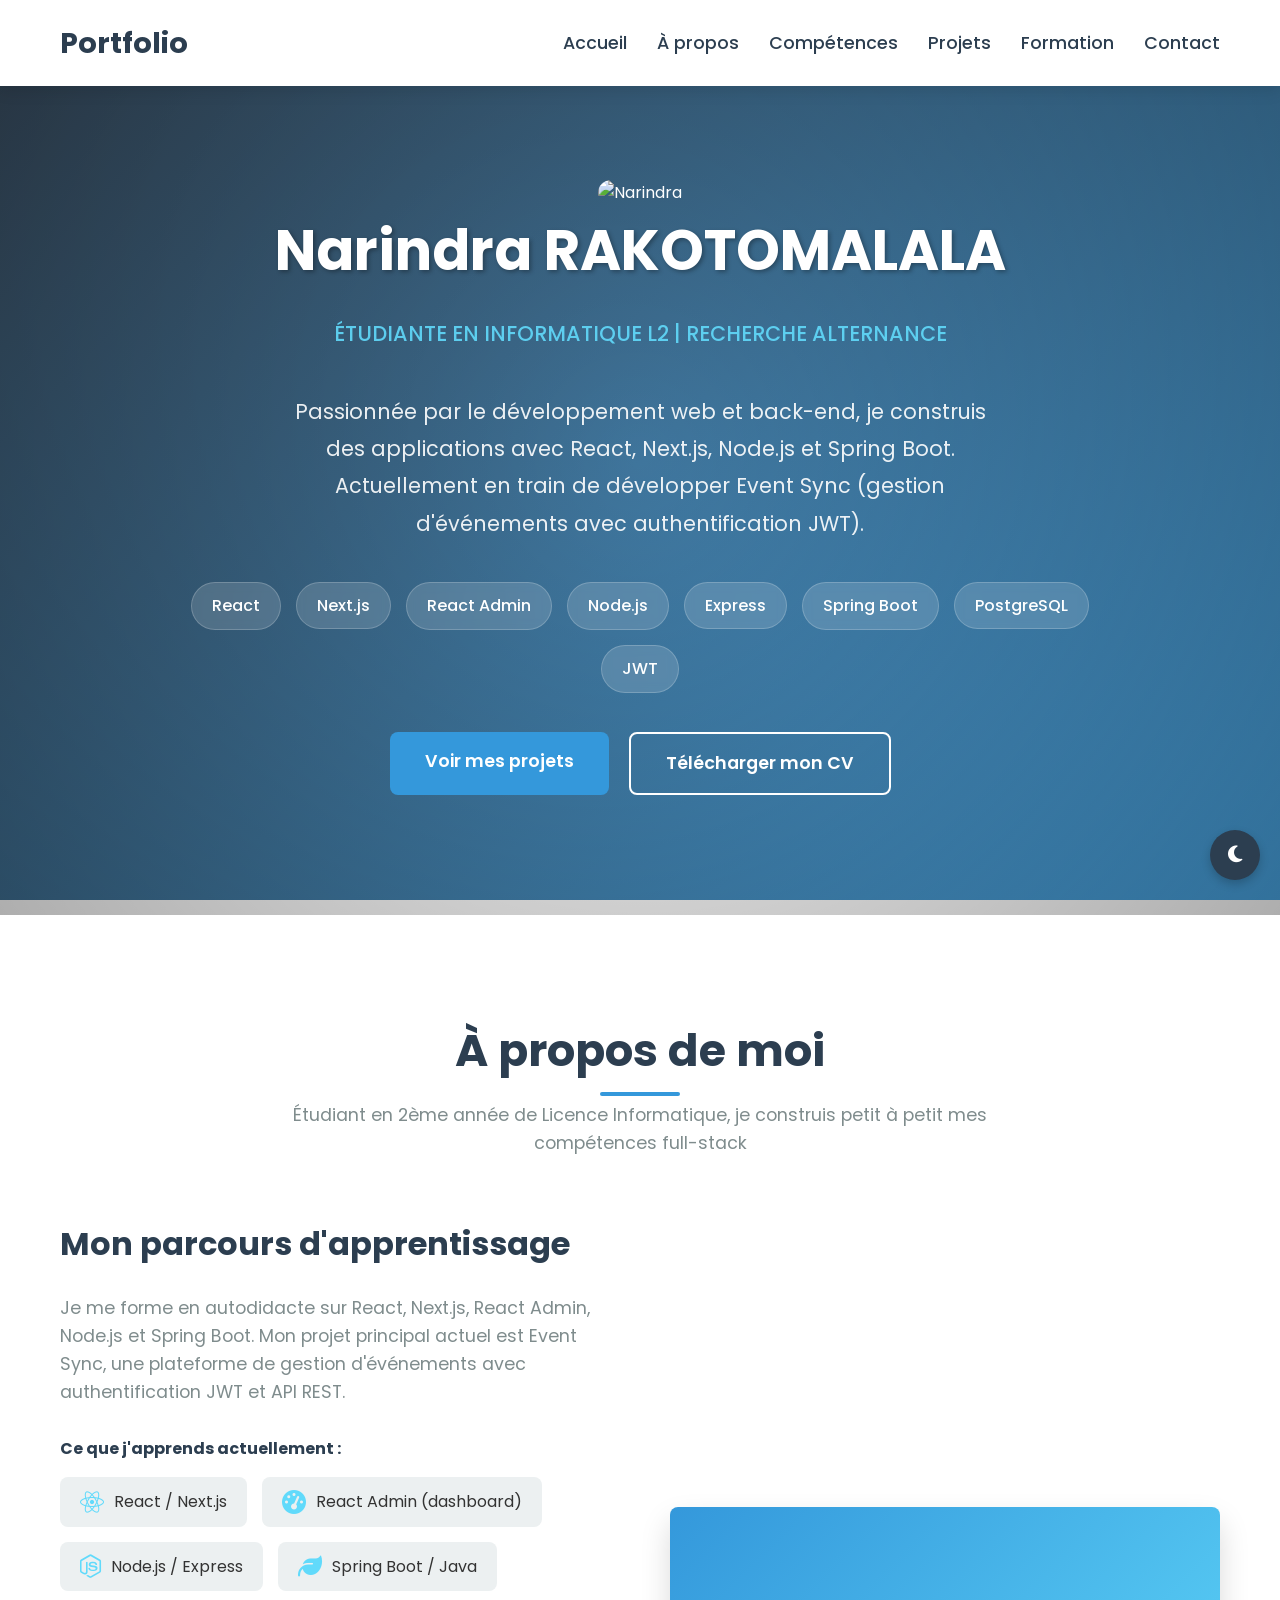
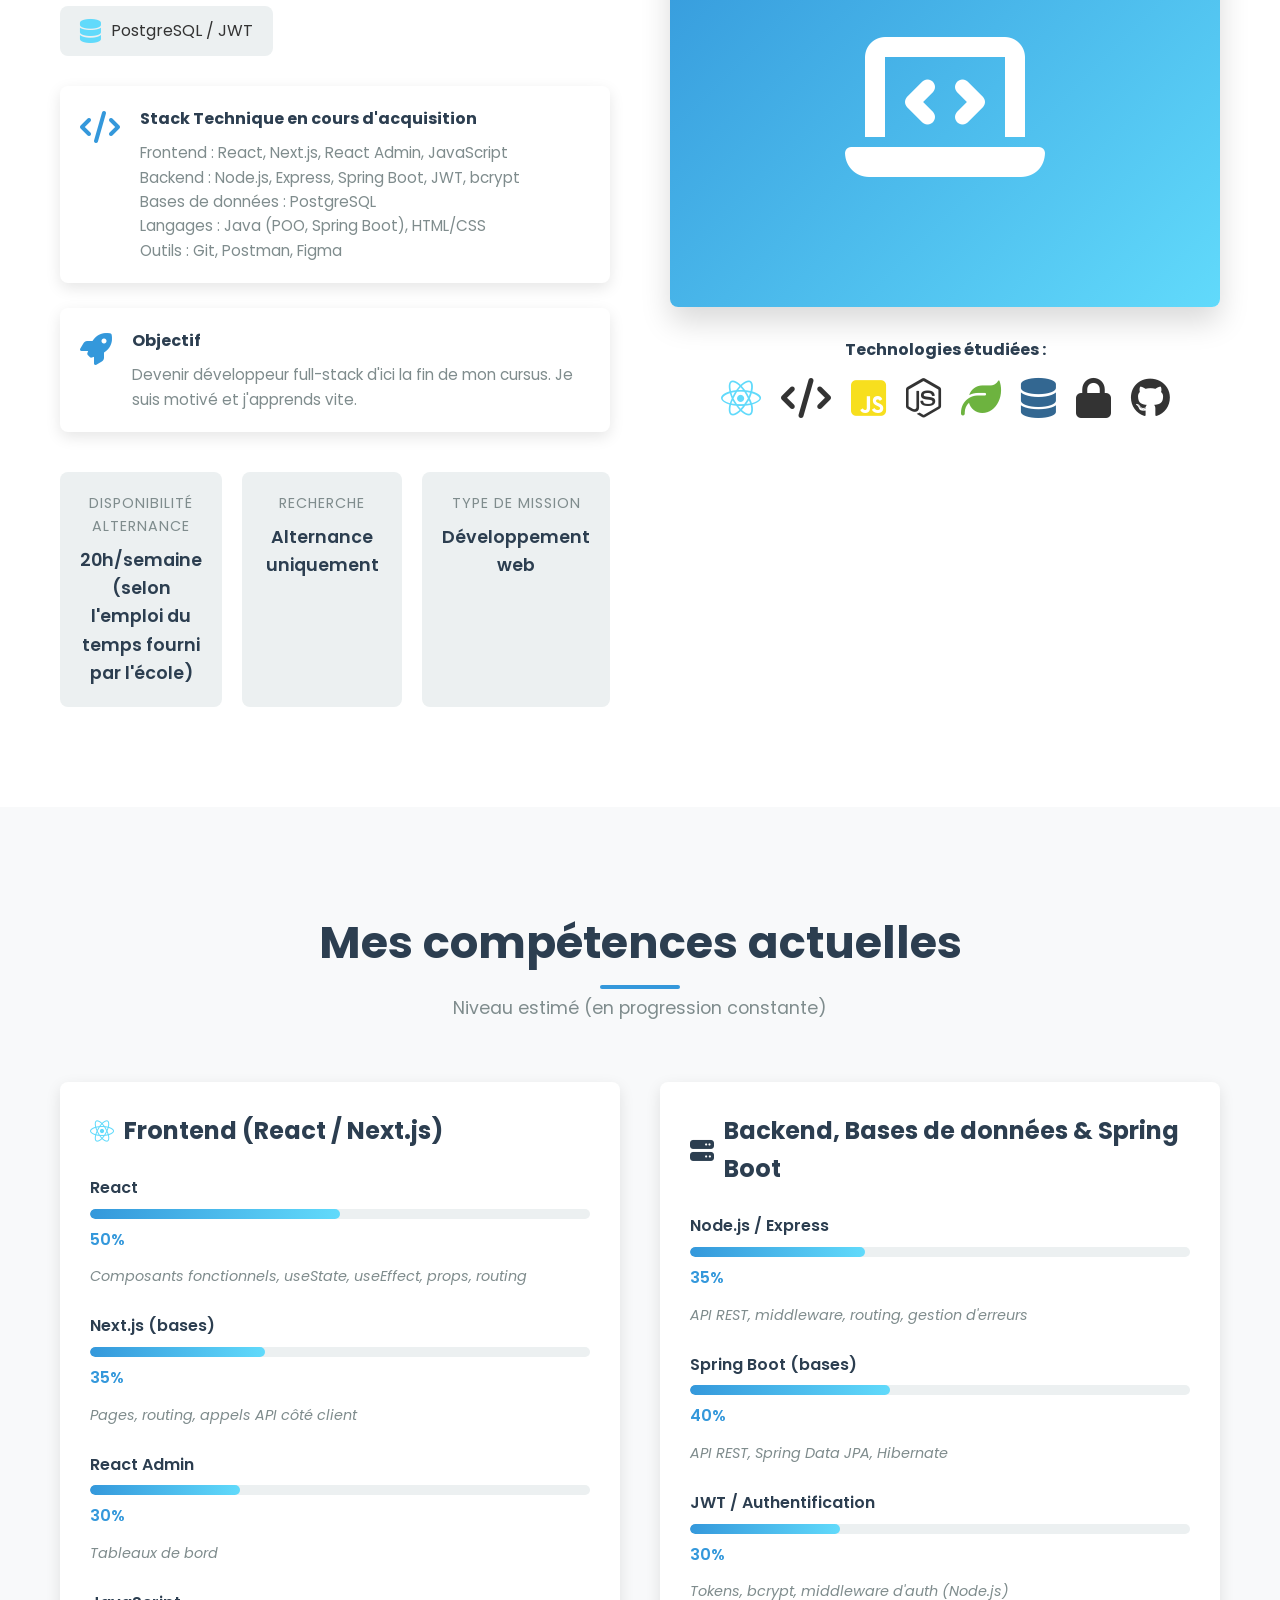
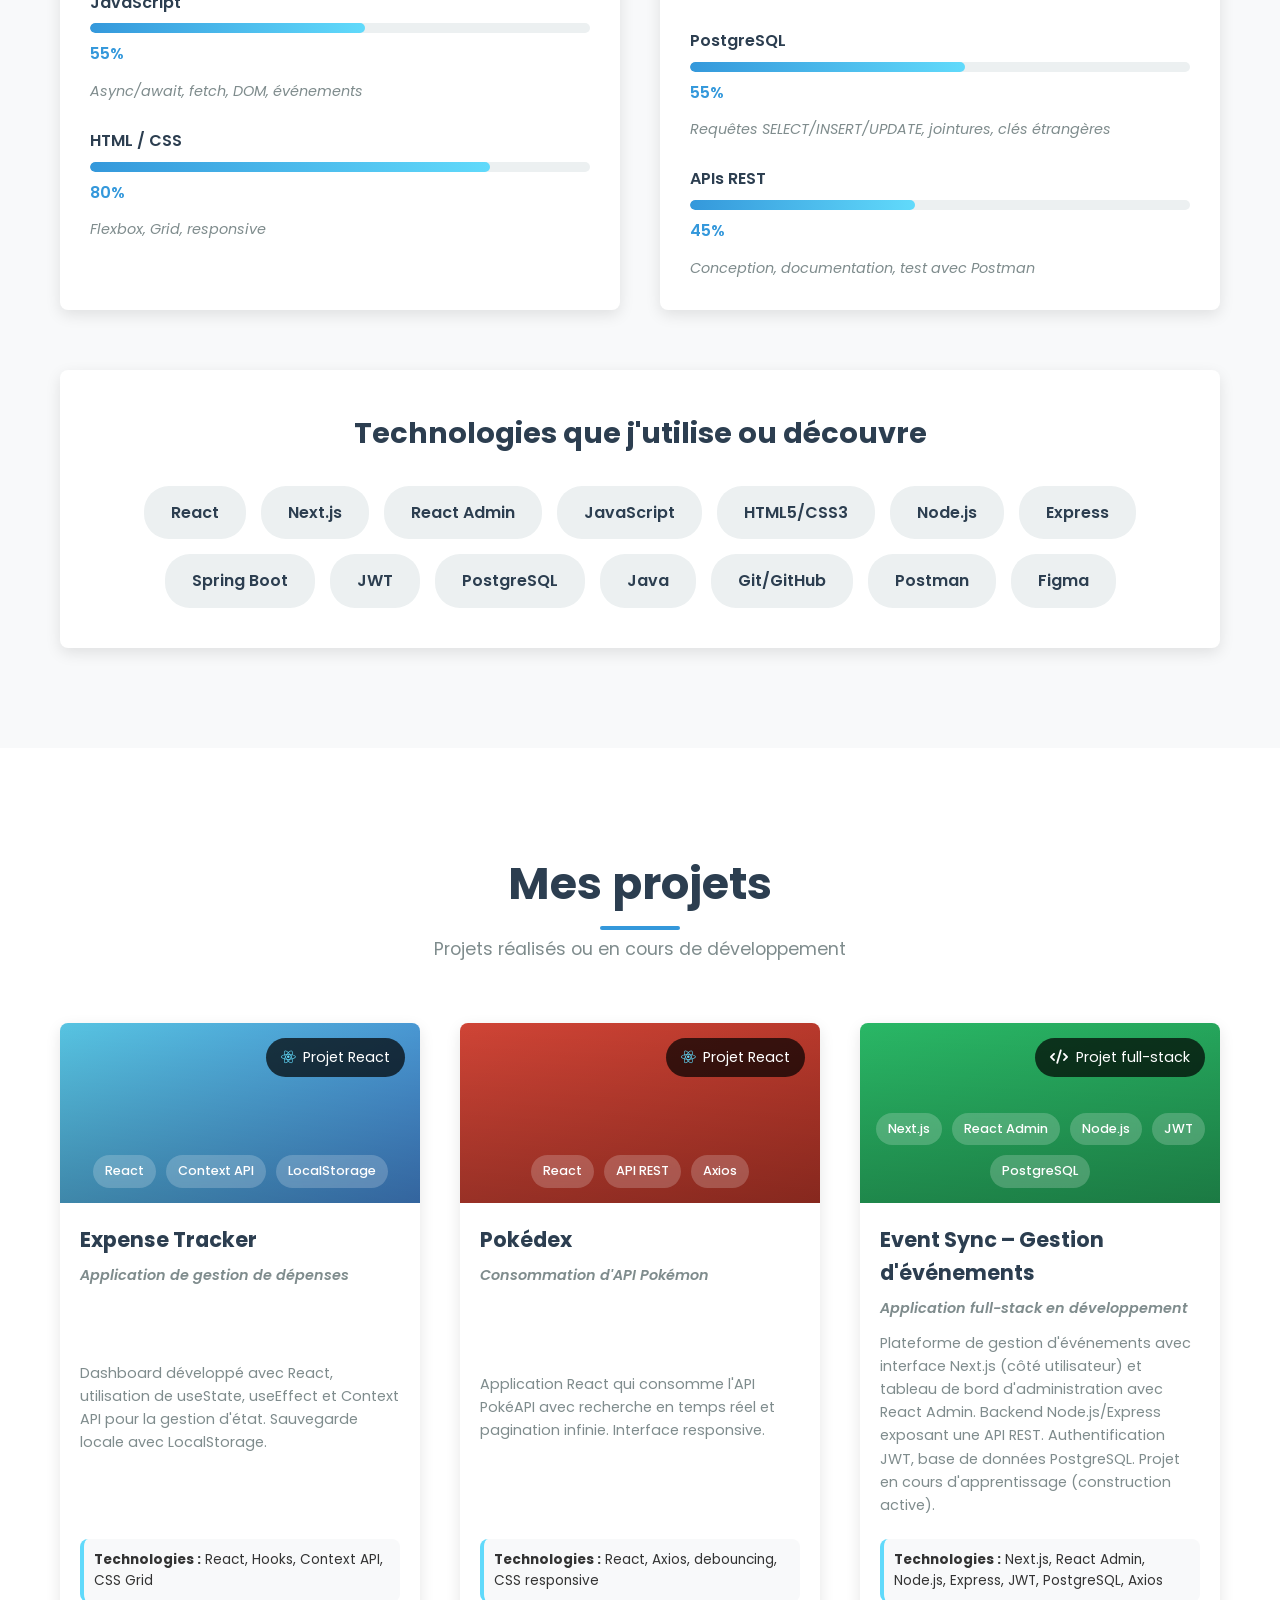
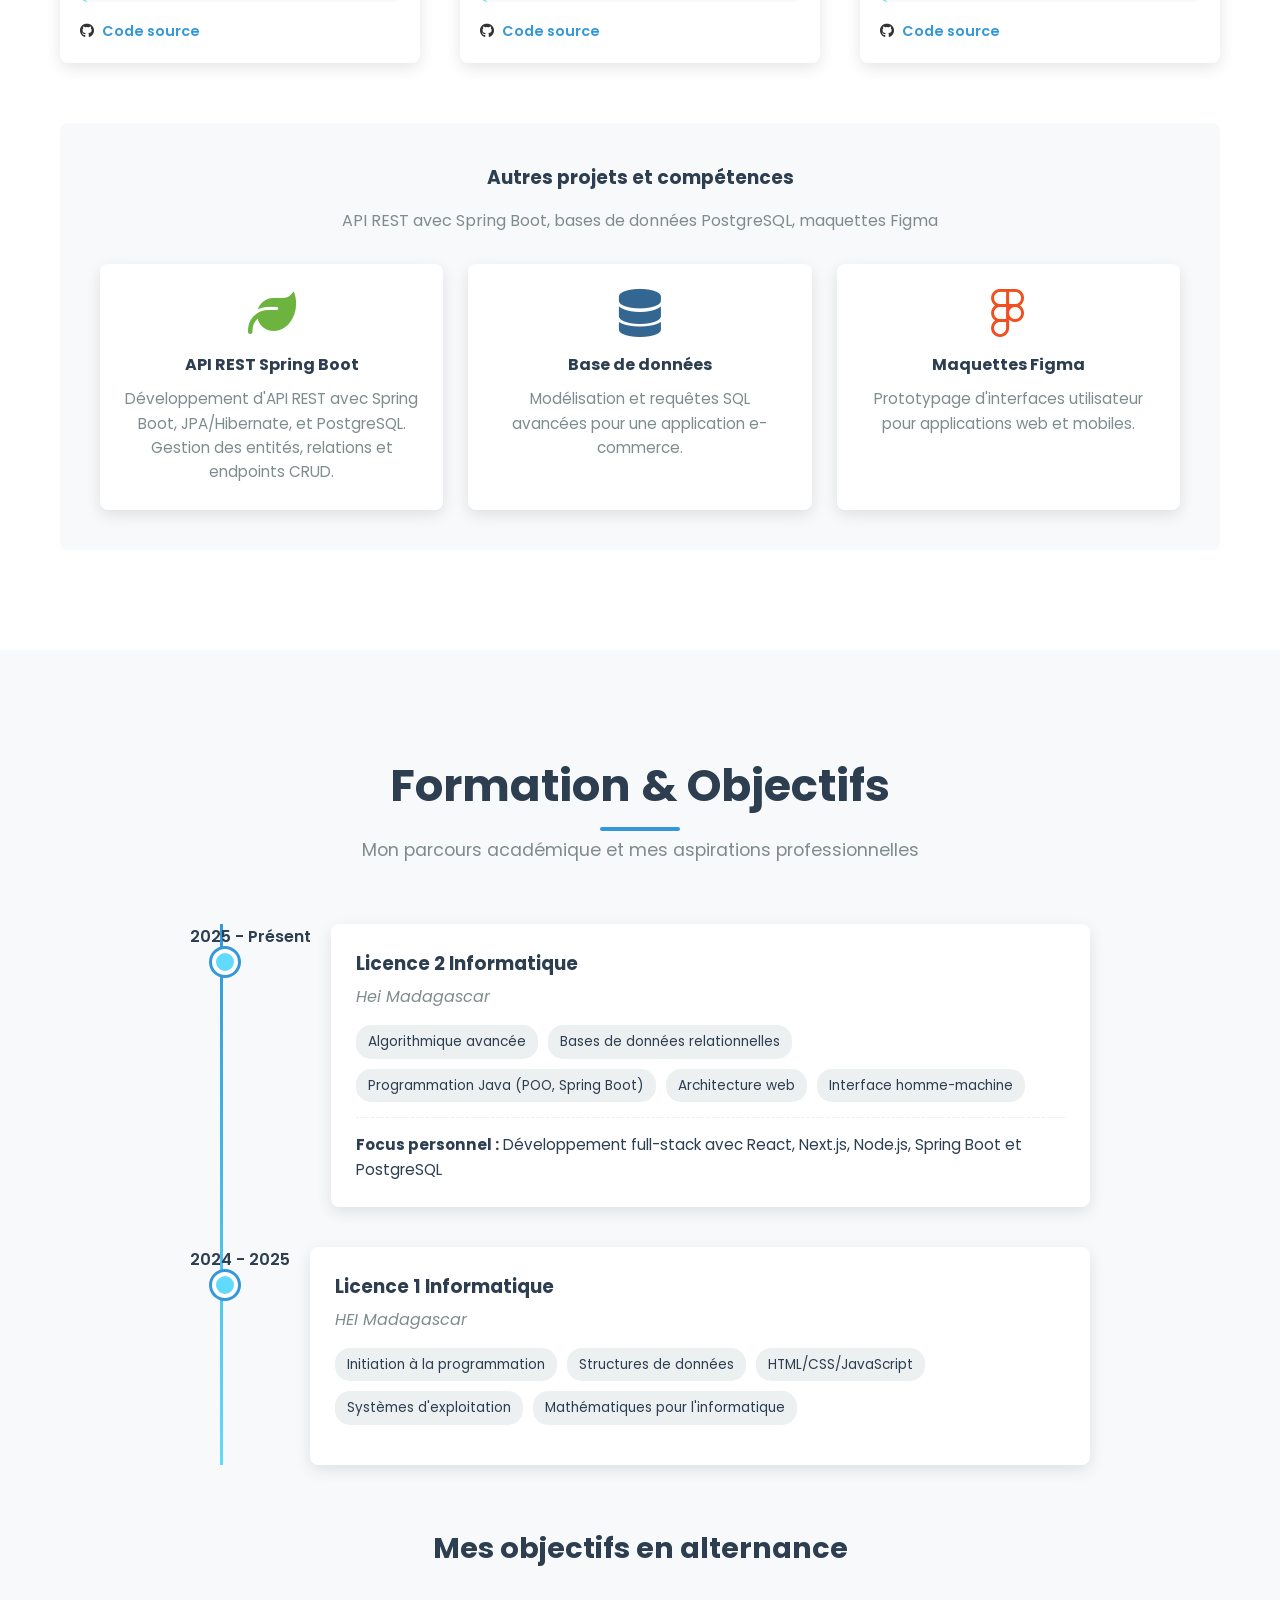
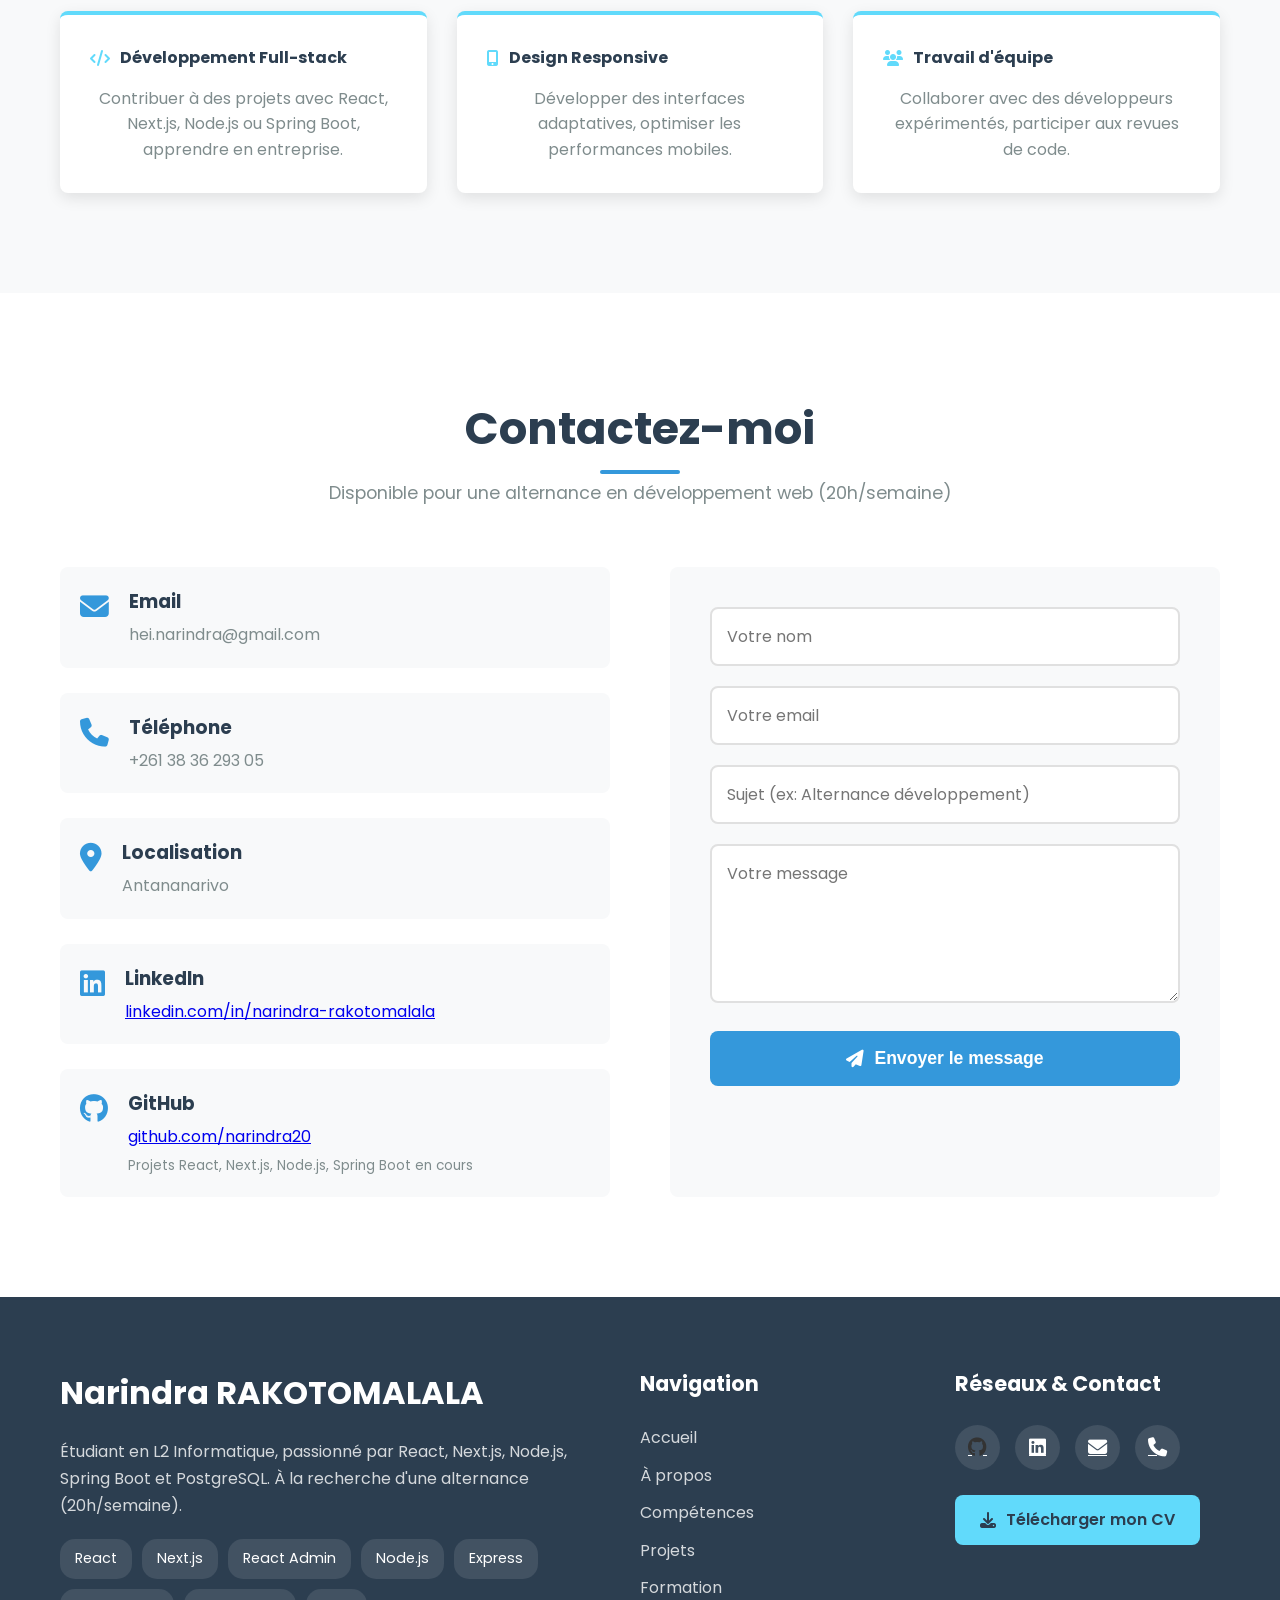
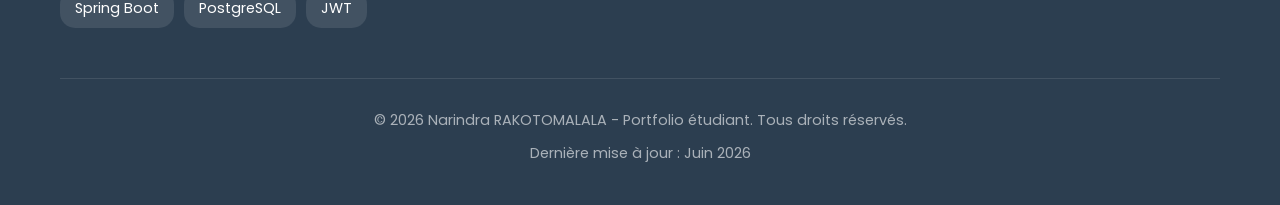
==== commit 7a0153be: "feat: Update portfolio" ====
--- a/index.html
+++ b/index.html
@@ -1,16 +1,17 @@
 <!DOCTYPE html>
 <html lang="fr">
 <head>
-    <meta charset="UTF-8">
-    <meta name="viewport" content="width=device-width, initial-scale=1.0">
+    <meta charset="UTF-8" />
+    <meta name="viewport" content="width=device-width, initial-scale=1.0" />
     <title>Narindra RAKOTOMALALA | Étudiant en Informatique L2</title>
-    <link rel="stylesheet" href="style.css">
-    <link rel="stylesheet" href="https://cdnjs.cloudflare.com/ajax/libs/font-awesome/6.4.0/css/all.min.css">
-    <link rel="preconnect" href="https://fonts.googleapis.com">
-    <link rel="preconnect" href="https://fonts.gstatic.com" crossorigin>
-    <link href="https://fonts.googleapis.com/css2?family=Poppins:wght@300;400;500;600;700&family=Roboto:wght@300;400;500&display=swap" rel="stylesheet">
+    <link rel="stylesheet" href="style.css" />
+    <link rel="stylesheet" href="https://cdnjs.cloudflare.com/ajax/libs/font-awesome/6.4.0/css/all.min.css" />
+    <link rel="preconnect" href="https://fonts.googleapis.com" />
+    <link rel="preconnect" href="https://fonts.gstatic.com" crossorigin />
+    <link href="https://fonts.googleapis.com/css2?family=Poppins:wght@300;400;500;600;700&family=Roboto:wght@300;400;500&display=swap" rel="stylesheet" />
 </head>
 <body>
+    <!-- ===== HEADER ===== -->
     <header class="header">
         <div class="container">
             <div class="header-content">
@@ -32,21 +33,23 @@
         </div>
     </header>
 
+    <!-- ===== HERO ===== -->
     <section class="hero" id="accueil">
         <div class="container">
             <div class="hero-content">
                 <div class="hero-photo">
-                    <img src="./photo/Narindra.jpg" alt="Narindra" class="hero-profile">
+                    <img src="./photo/Narindra.jpg" alt="Narindra" class="hero-profile" />
                 </div>
                 <h1>Narindra RAKOTOMALALA</h1>
-                <p class="subtitle">ÉTUDIANT EN INFORMATIQUE L2 | RECHERCHE ALTERNANCE</p>
-                <p>Passionné par le développement web, je construis des applications avec React, Next.js et Node.js. Actuellement en train de développer Event Sync (gestion d'événements avec authentification).</p>
+                <p class="subtitle">ÉTUDIANTE EN INFORMATIQUE L2 | RECHERCHE ALTERNANCE</p>
+                <p>Passionnée par le développement web et back-end, je construis des applications avec React, Next.js, Node.js et Spring Boot. Actuellement en train de développer Event Sync (gestion d'événements avec authentification JWT).</p>
                 <div class="hero-tech">
                     <span class="tech-badge">React</span>
                     <span class="tech-badge">Next.js</span>
                     <span class="tech-badge">React Admin</span>
                     <span class="tech-badge">Node.js</span>
                     <span class="tech-badge">Express</span>
+                    <span class="tech-badge">Spring Boot</span>
                     <span class="tech-badge">PostgreSQL</span>
                     <span class="tech-badge">JWT</span>
                 </div>
@@ -58,6 +61,7 @@
         </div>
     </section>
 
+    <!-- ===== À PROPOS ===== -->
     <section class="about" id="a-propos">
         <div class="container">
             <div class="section-title">
@@ -67,26 +71,28 @@
             <div class="about-content">
                 <div class="about-text">
                     <h3>Mon parcours d'apprentissage</h3>
-                    <p>Je me forme en autodidacte sur React, Next.js, React Admin et Node.js. Mon projet principal actuel est Event Sync, une plateforme de gestion d'événements avec authentification JWT et API REST.</p>
-                    
+                    <p>Je me forme en autodidacte sur React, Next.js, React Admin, Node.js et Spring Boot. Mon projet principal actuel est Event Sync, une plateforme de gestion d'événements avec authentification JWT et API REST.</p>
+
                     <div class="specialization">
                         <h4>Ce que j'apprends actuellement :</h4>
                         <div class="specialization-items">
                             <div class="spec-item"><i class="fab fa-react"></i><span>React / Next.js</span></div>
                             <div class="spec-item"><i class="fas fa-tachometer-alt"></i><span>React Admin (dashboard)</span></div>
                             <div class="spec-item"><i class="fab fa-node-js"></i><span>Node.js / Express</span></div>
+                            <div class="spec-item"><i class="fas fa-leaf"></i><span>Spring Boot / Java</span></div>
                             <div class="spec-item"><i class="fas fa-database"></i><span>PostgreSQL / JWT</span></div>
                         </div>
                     </div>
-                    
+
                     <div class="academic-skills">
                         <div class="academic-item">
                             <i class="fas fa-code"></i>
                             <div>
                                 <h4>Stack Technique en cours d'acquisition</h4>
-                                <p>Frontend : React, Next.js, React Admin, JavaScript<br>
-                                Backend : Node.js, Express, JWT, bcrypt<br>
-                                Bases de données : PostgreSQL, Sequelize (bases)<br>
+                                <p>Frontend : React, Next.js, React Admin, JavaScript<br />
+                                Backend : Node.js, Express, Spring Boot, JWT, bcrypt<br />
+                                Bases de données : PostgreSQL<br />
+                                Langages : Java (POO, Spring Boot), HTML/CSS<br />
                                 Outils : Git, Postman, Figma</p>
                             </div>
                         </div>
@@ -98,14 +104,14 @@
                             </div>
                         </div>
                     </div>
-                    
+
                     <div class="student-status">
                         <div class="status-item"><span class="status-label">Disponibilité alternance</span><span class="status-value">20h/semaine (selon l'emploi du temps fourni par l'école)</span></div>
                         <div class="status-item"><span class="status-label">Recherche</span><span class="status-value">Alternance uniquement</span></div>
                         <div class="status-item"><span class="status-label">Type de mission</span><span class="status-value">Développement web</span></div>
                     </div>
                 </div>
-                
+
                 <div class="about-image">
                     <div class="image-placeholder">
                         <i class="fas fa-laptop-code"></i>
@@ -117,6 +123,7 @@
                             <i class="fas fa-code" title="Next.js"></i>
                             <i class="fab fa-js-square" title="JavaScript"></i>
                             <i class="fab fa-node-js" title="Node.js"></i>
+                            <i class="fas fa-leaf" title="Spring Boot"></i>
                             <i class="fas fa-database" title="PostgreSQL"></i>
                             <i class="fas fa-lock" title="JWT"></i>
                             <i class="fab fa-github" title="GitHub"></i>
@@ -127,6 +134,7 @@
         </div>
     </section>
 
+    <!-- ===== COMPÉTENCES ===== -->
     <section class="skills" id="competences">
         <div class="container">
             <div class="section-title">
@@ -134,6 +142,7 @@
                 <p>Niveau estimé (en progression constante)</p>
             </div>
             <div class="skills-grid">
+                <!-- Frontend -->
                 <div class="skill-category">
                     <h3><i class="fab fa-react"></i> Frontend (React / Next.js)</h3>
                     <div class="skill-items">
@@ -147,13 +156,13 @@
                             <span class="skill-name">Next.js (bases)</span>
                             <div class="skill-bar"><div class="skill-level" style="width: 35%"></div></div>
                             <span class="skill-percent">35%</span>
-                            <div class="skill-detail">Pages, routing, appels API côté client, déploiement</div>
+                            <div class="skill-detail">Pages, routing, appels API côté client</div>
                         </div>
                         <div class="skill-item">
                             <span class="skill-name">React Admin</span>
                             <div class="skill-bar"><div class="skill-level" style="width: 30%"></div></div>
                             <span class="skill-percent">30%</span>
-                            <div class="skill-detail">Tableaux de bord, customisation de ressources</div>
+                            <div class="skill-detail">Tableaux de bord</div>
                         </div>
                         <div class="skill-item">
                             <span class="skill-name">JavaScript</span>
@@ -165,13 +174,14 @@
                             <span class="skill-name">HTML / CSS</span>
                             <div class="skill-bar"><div class="skill-level" style="width: 80%"></div></div>
                             <span class="skill-percent">80%</span>
-                            <div class="skill-detail">Flexbox, Grid, responsive, animations</div>
-                        </div>
-                    </div>
-                </div>
-                
+                            <div class="skill-detail">Flexbox, Grid, responsive</div>
+                        </div>
+                    </div>
+                </div>
+
+                <!-- Backend & Java / Spring Boot -->
                 <div class="skill-category">
-                    <h3><i class="fab fa-node-js"></i> Backend & Bases de données</h3>
+                    <h3><i class="fas fa-server"></i> Backend, Bases de données & Spring Boot</h3>
                     <div class="skill-items">
                         <div class="skill-item">
                             <span class="skill-name">Node.js / Express</span>
@@ -180,10 +190,16 @@
                             <div class="skill-detail">API REST, middleware, routing, gestion d'erreurs</div>
                         </div>
                         <div class="skill-item">
+                            <span class="skill-name">Spring Boot (bases)</span>
+                            <div class="skill-bar"><div class="skill-level" style="width: 40%"></div></div>
+                            <span class="skill-percent">40%</span>
+                            <div class="skill-detail">API REST, Spring Data JPA, Hibernate</div>
+                        </div>
+                        <div class="skill-item">
                             <span class="skill-name">JWT / Authentification</span>
                             <div class="skill-bar"><div class="skill-level" style="width: 30%"></div></div>
                             <span class="skill-percent">30%</span>
-                            <div class="skill-detail">Tokens, bcrypt, middlewares d'auth</div>
+                            <div class="skill-detail">Tokens, bcrypt, middleware d'auth (Node.js)</div>
                         </div>
                         <div class="skill-item">
                             <span class="skill-name">PostgreSQL</span>
@@ -200,7 +216,7 @@
                     </div>
                 </div>
             </div>
-            
+
             <div class="technologies-showcase">
                 <h3>Technologies que j'utilise ou découvre</h3>
                 <div class="tech-badges">
@@ -211,8 +227,10 @@
                     <span class="tech-badge-large">HTML5/CSS3</span>
                     <span class="tech-badge-large">Node.js</span>
                     <span class="tech-badge-large">Express</span>
+                    <span class="tech-badge-large">Spring Boot</span>
                     <span class="tech-badge-large">JWT</span>
                     <span class="tech-badge-large">PostgreSQL</span>
+                    <span class="tech-badge-large">Java</span>
                     <span class="tech-badge-large">Git/GitHub</span>
                     <span class="tech-badge-large">Postman</span>
                     <span class="tech-badge-large">Figma</span>
@@ -221,6 +239,7 @@
         </div>
     </section>
 
+    <!-- ===== PROJETS ===== -->
     <section class="portfolio" id="projets">
         <div class="container">
             <div class="section-title">
@@ -238,10 +257,12 @@
                         <p class="project-context">Application de gestion de dépenses</p>
                         <p>Dashboard développé avec React, utilisation de useState, useEffect et Context API pour la gestion d'état. Sauvegarde locale avec LocalStorage.</p>
                         <div class="project-learning"><strong>Technologies :</strong> React, Hooks, Context API, CSS Grid</div>
-                        <div class="project-links"><a href="#" class="portfolio-link"><i class="fab fa-github"></i> Code source</a><a href="#" class="portfolio-link"><i class="fas fa-external-link-alt"></i> Live Demo</a></div>
-                    </div>
-                </div>
-                
+                        <div class="project-links">
+                            <a href="https://github.com/narindra20/Expsense-Tracker.git" class="portfolio-link" target="_blank"><i class="fab fa-github"></i> Code source</a>
+                        </div>
+                    </div>
+                </div>
+
                 <div class="portfolio-item">
                     <div class="portfolio-image pokedex-app">
                         <div class="project-tech"><span>React</span><span>API REST</span><span>Axios</span></div>
@@ -252,49 +273,54 @@
                         <p class="project-context">Consommation d'API Pokémon</p>
                         <p>Application React qui consomme l'API PokéAPI avec recherche en temps réel et pagination infinie. Interface responsive.</p>
                         <div class="project-learning"><strong>Technologies :</strong> React, Axios, debouncing, CSS responsive</div>
-                        <div class="project-links"><a href="#" class="portfolio-link"><i class="fab fa-github"></i> Code source</a><a href="#" class="portfolio-link"><i class="fas fa-external-link-alt"></i> Live Demo</a></div>
-                    </div>
-                </div>
-                
+                        <div class="project-links">
+                            <a href="https://github.com/narindra20/Projet-Pokemon.git" class="portfolio-link" target="_blank"><i class="fab fa-github"></i> Code source</a>
+                        </div>
+                    </div>
+                </div>
+
                 <div class="portfolio-item">
                     <div class="portfolio-image typing-app">
                         <div class="project-tech"><span>Next.js</span><span>React Admin</span><span>Node.js</span><span>JWT</span><span>PostgreSQL</span></div>
-                        <div class="project-badge"><i class="fas fa-code"></i> Projet full-stack (en cours)</div>
+                        <div class="project-badge"><i class="fas fa-code"></i> Projet full-stack</div>
                     </div>
                     <div class="portfolio-info">
                         <h3>Event Sync – Gestion d'événements</h3>
                         <p class="project-context">Application full-stack en développement</p>
                         <p>Plateforme de gestion d'événements avec interface Next.js (côté utilisateur) et tableau de bord d'administration avec React Admin. Backend Node.js/Express exposant une API REST. Authentification JWT, base de données PostgreSQL. Projet en cours d'apprentissage (construction active).</p>
                         <div class="project-learning"><strong>Technologies :</strong> Next.js, React Admin, Node.js, Express, JWT, PostgreSQL, Axios</div>
-                        <div class="project-links"><a href="#" class="portfolio-link"><i class="fab fa-github"></i> Code source (à venir)</a></div>
-                    </div>
-                </div>
-            </div>
-            
+                        <div class="project-links">
+                            <a href="https://github.com/Web3CoderExam" class="portfolio-link" target="_blank"><i class="fab fa-github"></i> Code source</a>
+                        </div>
+                    </div>
+                </div>
+            </div>
+
             <div class="other-projects">
                 <h3>Autres projets et compétences</h3>
-                <p>Applications Java, bases de données PostgreSQL, maquettes Figma</p>
+                <p>API REST avec Spring Boot, bases de données PostgreSQL, maquettes Figma</p>
                 <div class="mini-projects">
                     <div class="mini-project">
-                        <i class="fab fa-java"></i>
-                        <h4>Application Java</h4>
-                        <p>Gestion de bibliothèque avec interface Swing et base de données PostgreSQL</p>
+                        <i class="fas fa-leaf"></i>
+                        <h4>API REST Spring Boot</h4>
+                        <p>Développement d'API REST avec Spring Boot, JPA/Hibernate, et PostgreSQL. Gestion des entités, relations et endpoints CRUD.</p>
                     </div>
                     <div class="mini-project">
                         <i class="fas fa-database"></i>
                         <h4>Base de données</h4>
-                        <p>Modélisation et requêtes SQL avancées pour une application e-commerce</p>
+                        <p>Modélisation et requêtes SQL avancées pour une application e-commerce.</p>
                     </div>
                     <div class="mini-project">
                         <i class="fab fa-figma"></i>
                         <h4>Maquettes Figma</h4>
-                        <p>Prototypage d'interfaces utilisateur pour applications web et mobiles</p>
-                    </div>
-                </div>
-            </div>
-        </div>
-    </section>
-
+                        <p>Prototypage d'interfaces utilisateur pour applications web et mobiles.</p>
+                    </div>
+                </div>
+            </div>
+        </div>
+    </section>
+
+    <!-- ===== FORMATION ===== -->
     <section class="education" id="formation">
         <div class="container">
             <div class="section-title">
@@ -310,12 +336,12 @@
                         <div class="timeline-skills">
                             <span>Algorithmique avancée</span>
                             <span>Bases de données relationnelles</span>
-                            <span>Programmation Java</span>
+                            <span>Programmation Java (POO, Spring Boot)</span>
                             <span>Architecture web</span>
                             <span>Interface homme-machine</span>
                         </div>
                         <div class="timeline-focus">
-                            <strong>Focus personnel :</strong> Développement full-stack avec React, Next.js, Node.js et PostgreSQL
+                            <strong>Focus personnel :</strong> Développement full-stack avec React, Next.js, Node.js, Spring Boot et PostgreSQL
                         </div>
                     </div>
                 </div>
@@ -339,7 +365,7 @@
                 <div class="goals-content">
                     <div class="goal-card">
                         <h4><i class="fas fa-code"></i> Développement Full-stack</h4>
-                        <p>Contribuer à des projets avec Next.js, React et Node.js, apprendre en entreprise.</p>
+                        <p>Contribuer à des projets avec React, Next.js, Node.js ou Spring Boot, apprendre en entreprise.</p>
                     </div>
                     <div class="goal-card">
                         <h4><i class="fas fa-mobile-alt"></i> Design Responsive</h4>
@@ -354,6 +380,7 @@
         </div>
     </section>
 
+    <!-- ===== CONTACT ===== -->
     <section class="contact" id="contact">
         <div class="container">
             <div class="section-title">
@@ -386,44 +413,46 @@
                         <div>
                             <h3>GitHub</h3>
                             <p><a href="https://github.com/narindra20" target="_blank">github.com/narindra20</a></p>
-                            <small>Projets React, Next.js, Node.js en cours</small>
-                        </div>
-                    </div>
-                </div>
-
-                <!-- Formulaire modifié pour Formspree -->
-               <form class="contact-form" action="https://formspree.io/f/xnjrklpj" method="POST">
-    <input type="hidden" name="_captcha" value="false">
-    <div class="form-group">
-        <input type="text" name="name" placeholder="Votre nom" required>
-    </div>
-    <div class="form-group">
-        <input type="email" name="email" placeholder="Votre email" required>
-    </div>
-    <div class="form-group">
-        <input type="text" name="subject" placeholder="Sujet (ex: Alternance développement)" required>
-    </div>
-    <div class="form-group">
-        <textarea name="message" placeholder="Votre message" rows="5" required></textarea>
-    </div>
-    <button type="submit" class="btn"><i class="fas fa-paper-plane"></i> Envoyer le message</button>
-</form>
-            </div>
-        </div>
-    </section>
-
+                            <small>Projets React, Next.js, Node.js, Spring Boot en cours</small>
+                        </div>
+                    </div>
+                </div>
+
+                <form class="contact-form" action="https://formspree.io/f/xnjrklpj" method="POST">
+                    <input type="hidden" name="_captcha" value="false" />
+                    <input type="hidden" name="_redirect" value="https://narindra20.github.io/Portfolio/merci.html" />
+                    <div class="form-group">
+                        <input type="text" name="name" placeholder="Votre nom" required />
+                    </div>
+                    <div class="form-group">
+                        <input type="email" name="email" placeholder="Votre email" required />
+                    </div>
+                    <div class="form-group">
+                        <input type="text" name="subject" placeholder="Sujet (ex: Alternance développement)" required />
+                    </div>
+                    <div class="form-group">
+                        <textarea name="message" placeholder="Votre message" rows="5" required></textarea>
+                    </div>
+                    <button type="submit" class="btn"><i class="fas fa-paper-plane"></i> Envoyer le message</button>
+                </form>
+            </div>
+        </div>
+    </section>
+
+    <!-- ===== FOOTER ===== -->
     <footer class="footer">
         <div class="container">
             <div class="footer-content">
                 <div class="footer-logo">
                     <a href="#accueil" class="logo">Narindra RAKOTOMALALA</a>
-                    <p>Étudiant en L2 Informatique, passionné par React, Next.js, Node.js et PostgreSQL. À la recherche d'une alternance (20h/semaine).</p>
+                    <p>Étudiant en L2 Informatique, passionné par React, Next.js, Node.js, Spring Boot et PostgreSQL. À la recherche d'une alternance (20h/semaine).</p>
                     <div class="footer-tech">
                         <span>React</span>
                         <span>Next.js</span>
                         <span>React Admin</span>
                         <span>Node.js</span>
                         <span>Express</span>
+                        <span>Spring Boot</span>
                         <span>PostgreSQL</span>
                         <span>JWT</span>
                     </div>
@@ -452,8 +481,8 @@
                 </div>
             </div>
             <div class="footer-bottom">
-                <p>&copy; 2024 Narindra RAKOTOMALALA - Portfolio étudiant. Tous droits réservés.</p>
-                <p>Dernière mise à jour : Janvier 2026</p>
+                <p>&copy; 2026 Narindra RAKOTOMALALA - Portfolio étudiant. Tous droits réservés.</p>
+                <p>Dernière mise à jour : Juin 2026</p>
             </div>
         </div>
     </footer>
--- a/style.css
+++ b/style.css
@@ -1,3 +1,4 @@
+/* ===== RESET & VARIABLES ===== */
 * {
     margin: 0;
     padding: 0;
@@ -68,6 +69,7 @@
     font-size: 1.1rem;
 }
 
+/* ===== HEADER ===== */
 .header {
     background-color: white;
     padding: 20px 0;
@@ -149,10 +151,11 @@
     padding: 5px;
 }
 
+/* ===== HERO ===== */
 .hero {
     padding: 180px 0 120px;
-    background: linear-gradient(135deg, rgba(44, 62, 80, 0.95), rgba(52, 152, 219, 0.9)), 
-                url('https://images.unsplash.com/photo-1517077304055-6e89abbf09b0?ixlib=rb-1.2.1&auto=format&fit=crop&w=1350&q=80');
+    background: linear-gradient(135deg, rgba(44, 62, 80, 0.95), rgba(52, 152, 219, 0.9)),
+        url('https://images.unsplash.com/photo-1517077304055-6e89abbf09b0?ixlib=rb-1.2.1&auto=format&fit=crop&w=1350&q=80');
     background-size: cover;
     background-position: center;
     background-attachment: fixed;
@@ -169,10 +172,10 @@
     left: 0;
     right: 0;
     bottom: 0;
-    background: radial-gradient(circle at center, transparent 0%, rgba(0,0,0,0.3) 100%);
-}
-
-.hero-profile{
+    background: radial-gradient(circle at center, transparent 0%, rgba(0, 0, 0, 0.3) 100%);
+}
+
+.hero-profile {
     width: 12rem;
     border-radius: 100px;
 }
@@ -188,7 +191,7 @@
     font-size: 3.5rem;
     margin-bottom: 20px;
     font-weight: 700;
-    text-shadow: 2px 2px 4px rgba(0,0,0,0.3);
+    text-shadow: 2px 2px 4px rgba(0, 0, 0, 0.3);
 }
 
 .subtitle {
@@ -268,6 +271,7 @@
     color: var(--primary-color);
 }
 
+/* ===== ABOUT ===== */
 .about {
     background-color: white;
 }
@@ -450,15 +454,32 @@
     transform: translateY(-5px) scale(1.2);
 }
 
-.fa-react { color: #61dafb; }
-.fa-js-square { color: #f7df1e; }
-.fa-html5 { color: #e34f26; }
-.fa-css3-alt { color: #1572b6; }
-.fa-java { color: #007396; }
-.fa-database { color: #336791; }
-.fa-figma { color: #f24e1e; }
-.fa-github { color: #333; }
-
+.fa-react {
+    color: #61dafb;
+}
+.fa-js-square {
+    color: #f7df1e;
+}
+.fa-html5 {
+    color: #e34f26;
+}
+.fa-css3-alt {
+    color: #1572b6;
+}
+.fa-leaf {
+    color: #6db33f; /* Spring Boot green */
+}
+.fa-database {
+    color: #336791;
+}
+.fa-figma {
+    color: #f24e1e;
+}
+.fa-github {
+    color: #333;
+}
+
+/* ===== SKILLS ===== */
 .skills {
     background-color: #f8f9fa;
 }
@@ -570,6 +591,7 @@
     border-color: var(--secondary-color);
 }
 
+/* ===== PORTFOLIO ===== */
 .portfolio {
     background-color: white;
 }
@@ -611,17 +633,15 @@
     left: 0;
     right: 0;
     bottom: 0;
-    background: linear-gradient(to bottom, rgba(0,0,0,0.1), rgba(0,0,0,0.3));
+    background: linear-gradient(to bottom, rgba(0, 0, 0, 0.1), rgba(0, 0, 0, 0.3));
 }
 
 .react-app {
     background: linear-gradient(135deg, #61dafb, #4a90e2);
 }
-
 .pokedex-app {
     background: linear-gradient(135deg, #e74c3c, #c0392b);
 }
-
 .typing-app {
     background: linear-gradient(135deg, #2ecc71, #27ae60);
 }
@@ -783,9 +803,15 @@
     display: block;
 }
 
-.fa-java { color: #007396; }
-.fa-database { color: #336791; }
-.fa-figma { color: #f24e1e; }
+.fa-leaf {
+    color: #6db33f;
+}
+.fa-database {
+    color: #336791;
+}
+.fa-figma {
+    color: #f24e1e;
+}
 
 .mini-project h4 {
     margin-bottom: 10px;
@@ -797,6 +823,7 @@
     font-size: 0.95rem;
 }
 
+/* ===== EDUCATION ===== */
 .education {
     background-color: #f8f9fa;
 }
@@ -934,6 +961,7 @@
     color: var(--gray-color);
 }
 
+/* ===== CONTACT ===== */
 .contact {
     background-color: white;
 }
@@ -976,7 +1004,8 @@
     color: var(--primary-color);
 }
 
-.contact-item p, .contact-item small {
+.contact-item p,
+.contact-item small {
     color: var(--gray-color);
 }
 
@@ -1034,6 +1063,7 @@
     gap: 10px;
 }
 
+/* ===== FOOTER ===== */
 .footer {
     background-color: var(--primary-color);
     color: white;
@@ -1073,7 +1103,8 @@
     font-size: 0.9rem;
 }
 
-.footer-links h3, .footer-social h3 {
+.footer-links h3,
+.footer-social h3 {
     font-size: 1.3rem;
     margin-bottom: 25px;
     color: white;
@@ -1153,6 +1184,7 @@
     margin-bottom: 10px;
 }
 
+/* ===== RESPONSIVE ===== */
 @media (max-width: 1024px) {
     .hero h1 {
         font-size: 2.8rem;
@@ -1247,49 +1279,6 @@
         width: 100%;
         max-width: 300px;
     }
-}
-
-@media (max-width: 480px) {
-    .hero h1 {
-        font-size: 2rem;
-    }
-    .section-title h2 {
-        font-size: 1.8rem;
-    }
-    section {
-        padding: 70px 0;
-    }
-    .image-placeholder {
-        height: 300px;
-        font-size: 6rem;
-    }
-    .tech-icons {
-        font-size: 2rem;
-        gap: 15px;
-    }
-    .skills-grid {
-        grid-template-columns: 1fr;
-    }
-    .skill-category {
-        padding: 20px;
-    }
-    .contact-form {
-        padding: 25px;
-    }
-}
-
-@keyframes fadeInUp {
-    from {
-        opacity: 0;
-        transform: translateY(30px);
-    }
-    to {
-        opacity: 1;
-        transform: translateY(0);
-    }
-}
-
-@media (max-width: 768px) {
     .timeline-date {
         min-width: 95px;
         font-size: 0.85rem;
@@ -1298,6 +1287,32 @@
 }
 
 @media (max-width: 480px) {
+    .hero h1 {
+        font-size: 2rem;
+    }
+    .section-title h2 {
+        font-size: 1.8rem;
+    }
+    section {
+        padding: 70px 0;
+    }
+    .image-placeholder {
+        height: 300px;
+        font-size: 6rem;
+    }
+    .tech-icons {
+        font-size: 2rem;
+        gap: 15px;
+    }
+    .skills-grid {
+        grid-template-columns: 1fr;
+    }
+    .skill-category {
+        padding: 20px;
+    }
+    .contact-form {
+        padding: 25px;
+    }
     .timeline-date {
         white-space: normal;
         min-width: auto;
@@ -1306,24 +1321,39 @@
     }
 }
 
-.hero-content, .section-title, .about-content, .skills-grid, 
-.portfolio-grid, .timeline, .contact-content {
+/* ===== ANIMATIONS ===== */
+@keyframes fadeInUp {
+    from {
+        opacity: 0;
+        transform: translateY(30px);
+    }
+    to {
+        opacity: 1;
+        transform: translateY(0);
+    }
+}
+
+.hero-content,
+.section-title,
+.about-content,
+.skills-grid,
+.portfolio-grid,
+.timeline,
+.contact-content {
     animation: fadeInUp 0.8s ease-out;
 }
 
+/* ===== SCROLLBAR ===== */
 ::-webkit-scrollbar {
     width: 10px;
 }
-
 ::-webkit-scrollbar-track {
     background: #f1f1f1;
 }
-
 ::-webkit-scrollbar-thumb {
     background: var(--secondary-color);
     border-radius: 5px;
 }
-
 ::-webkit-scrollbar-thumb:hover {
     background: #2980b9;
 }
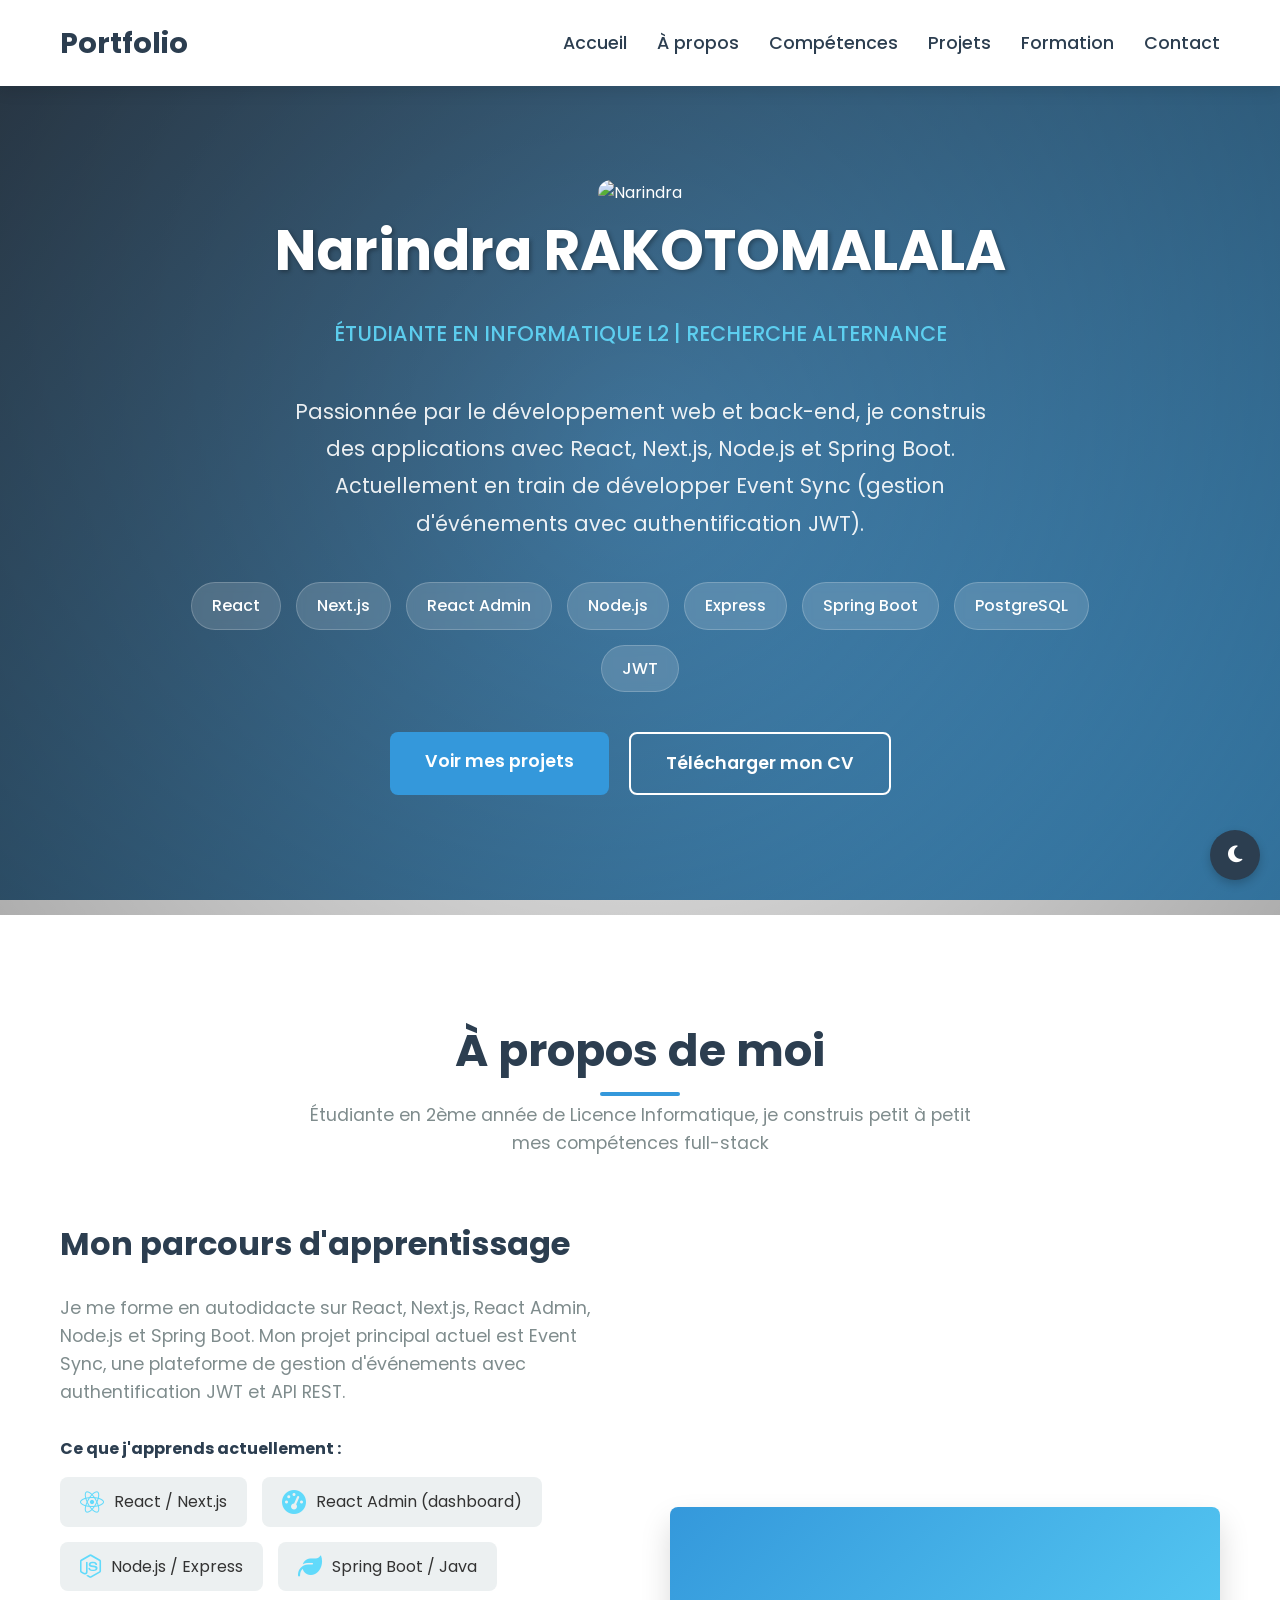
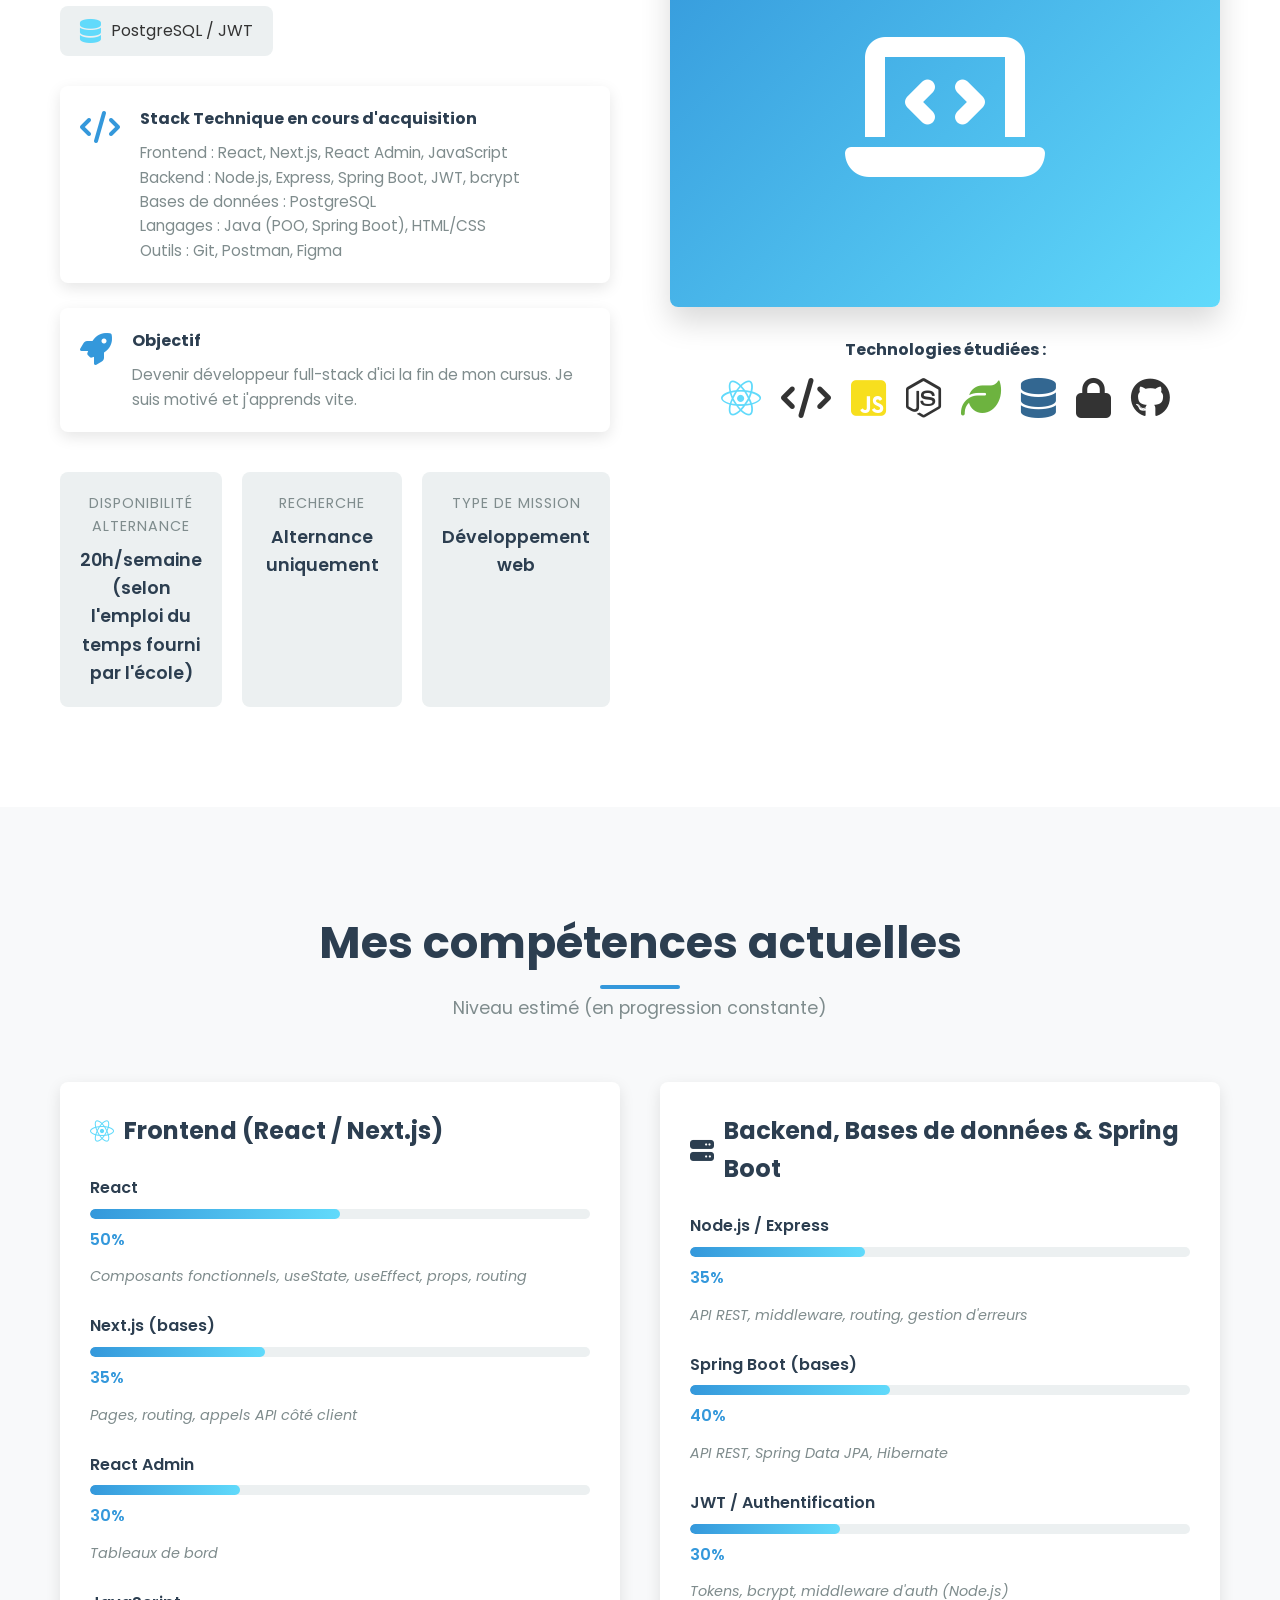
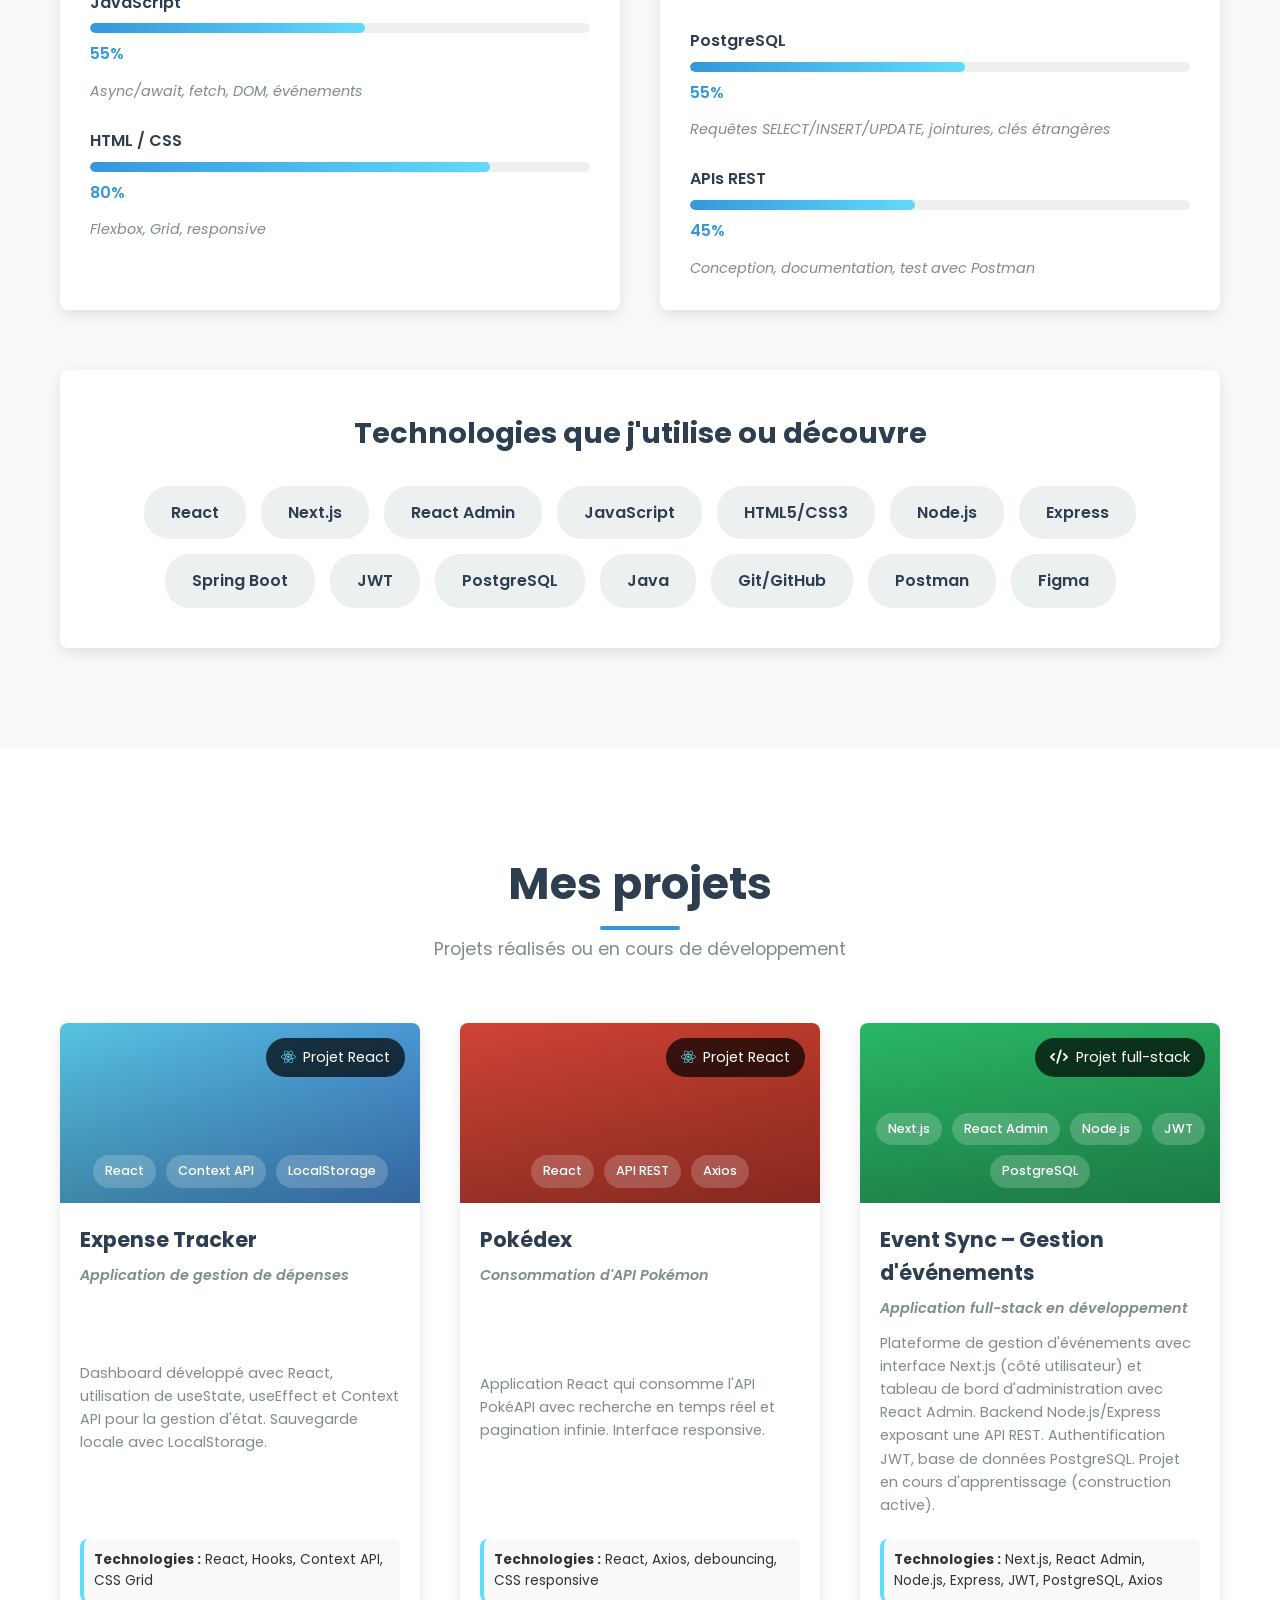
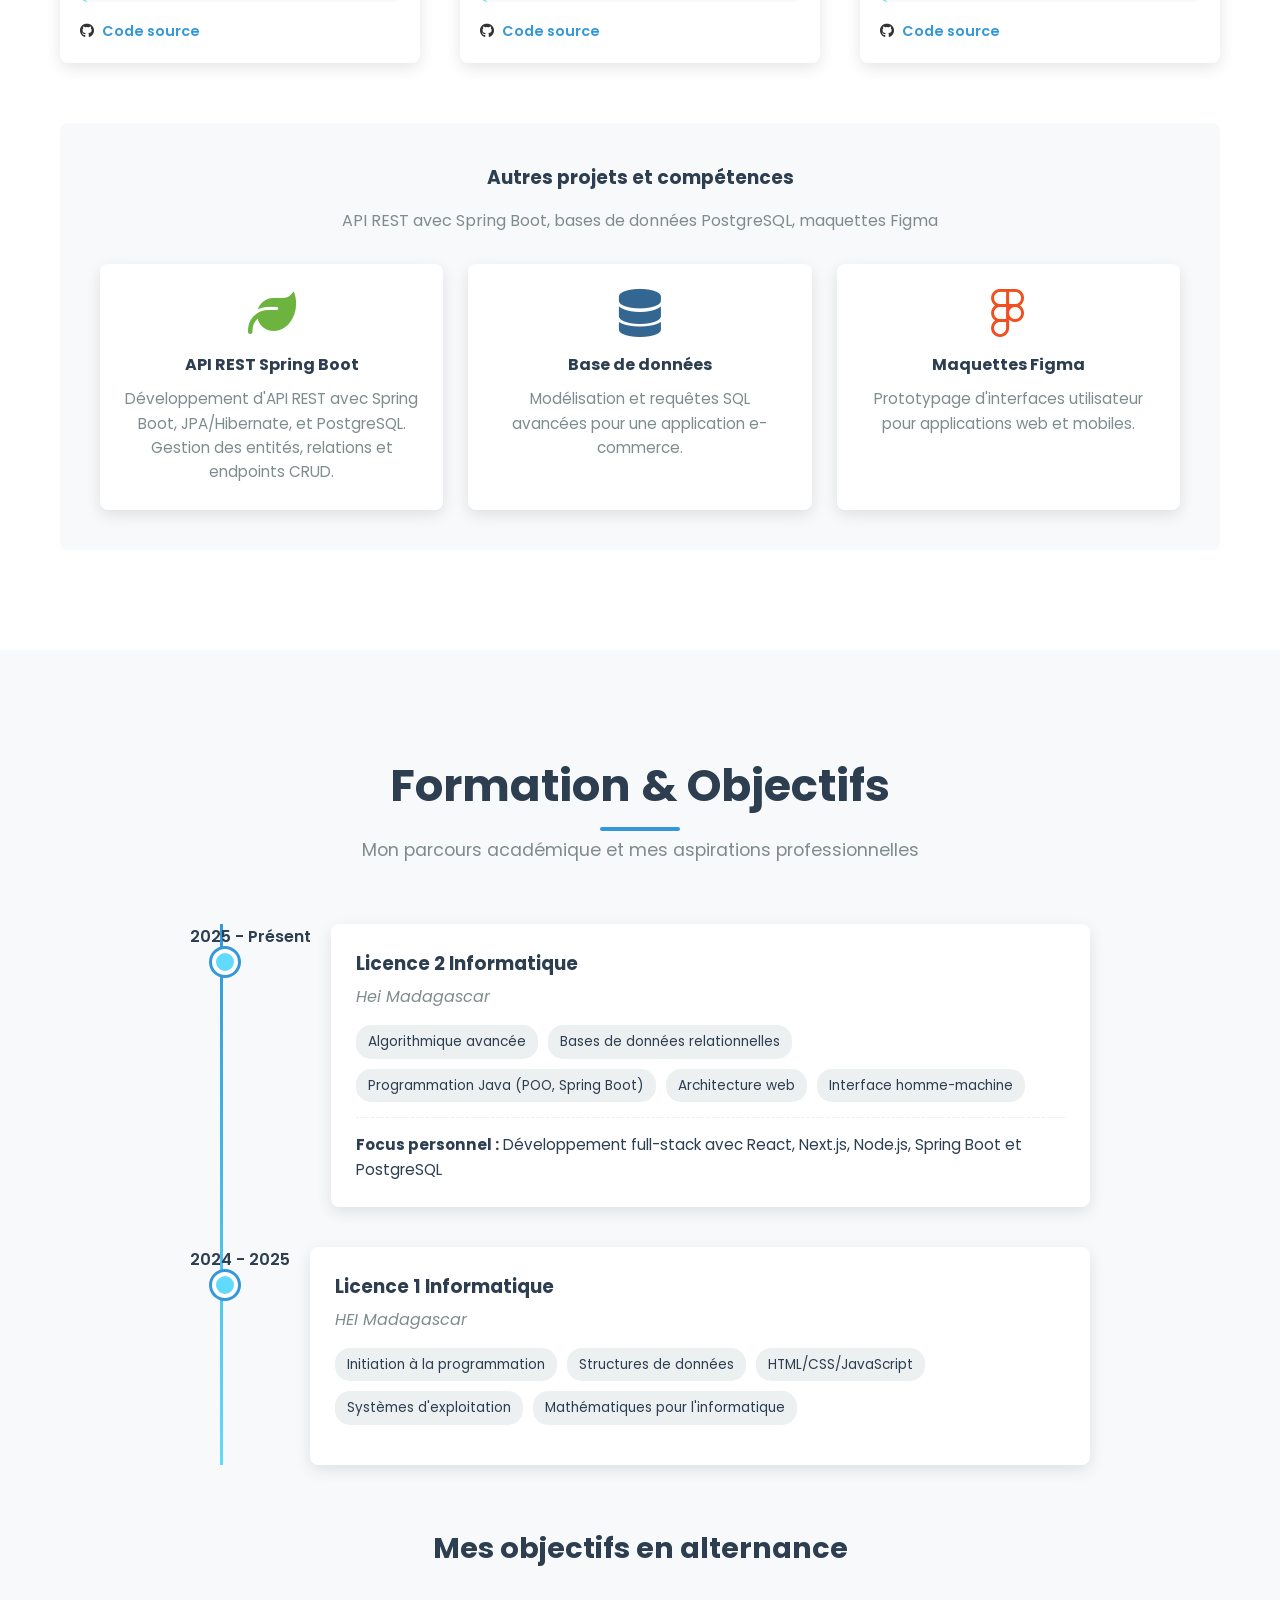
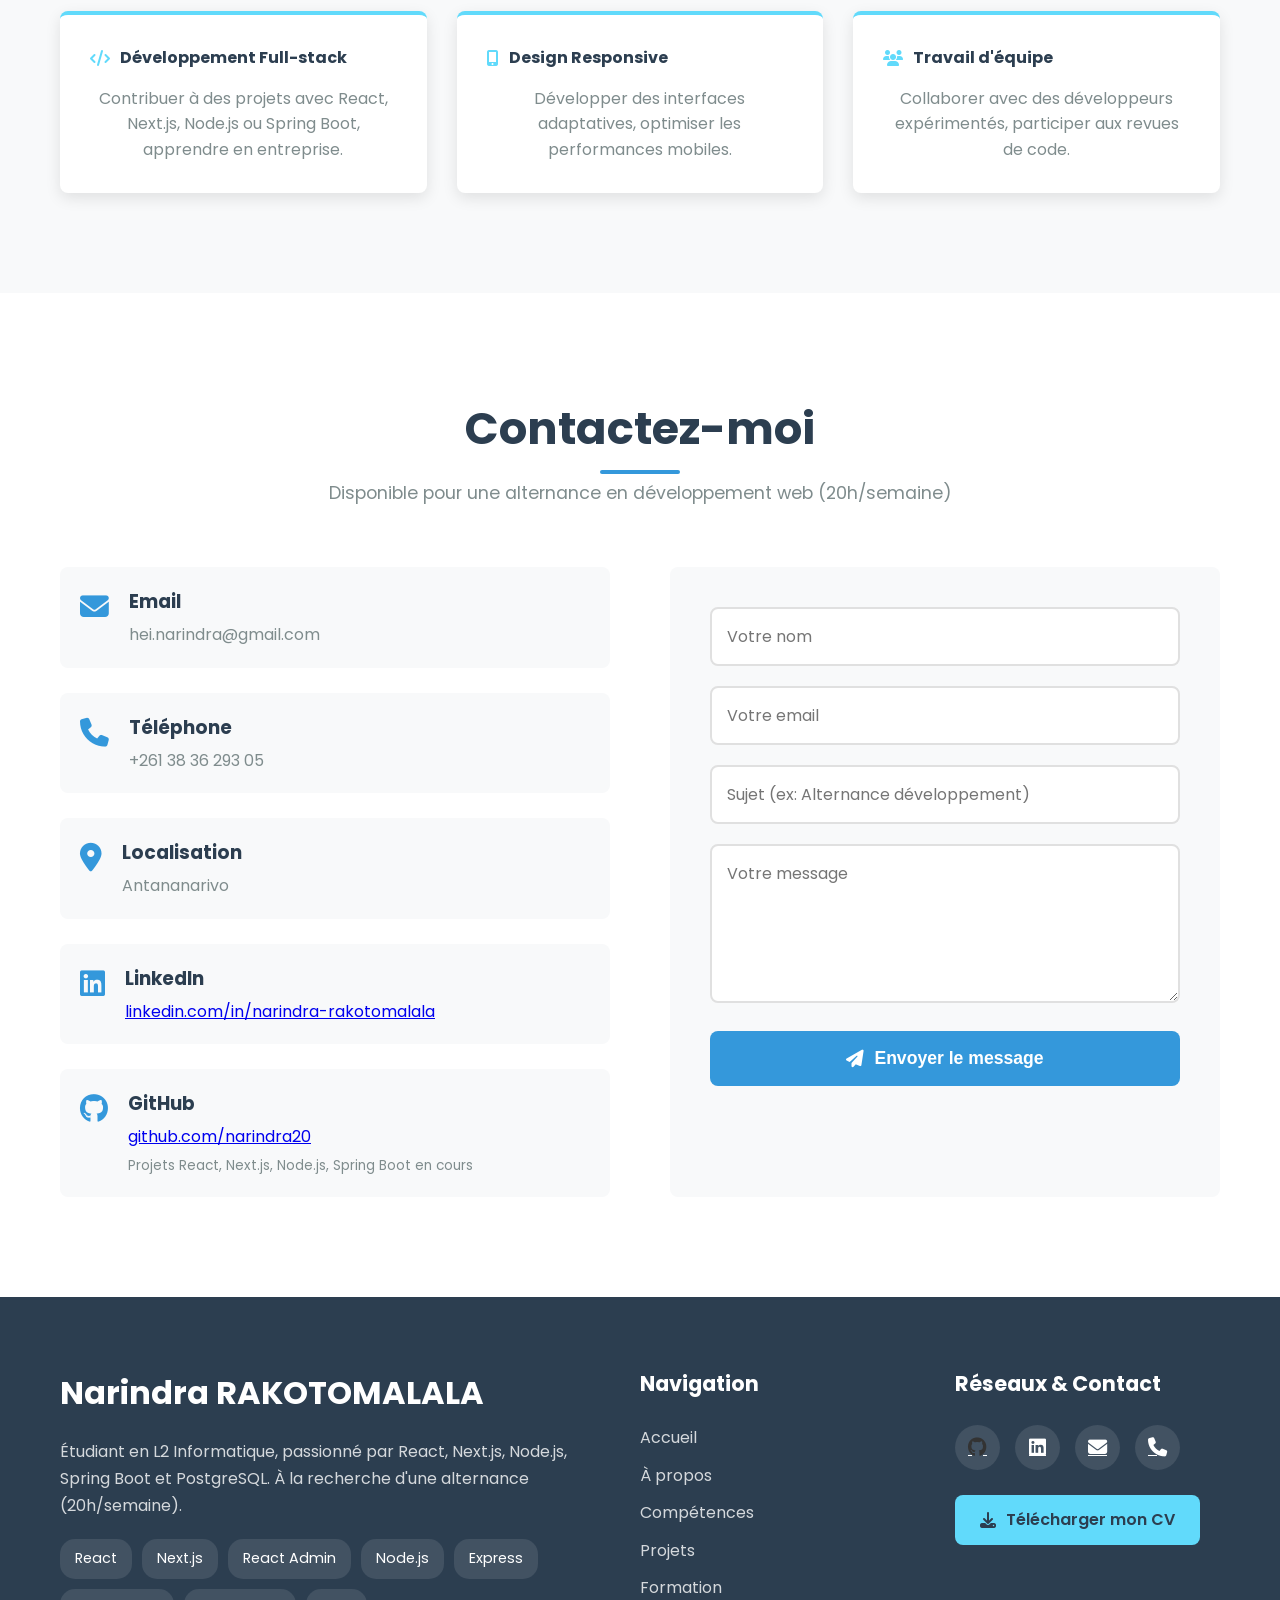
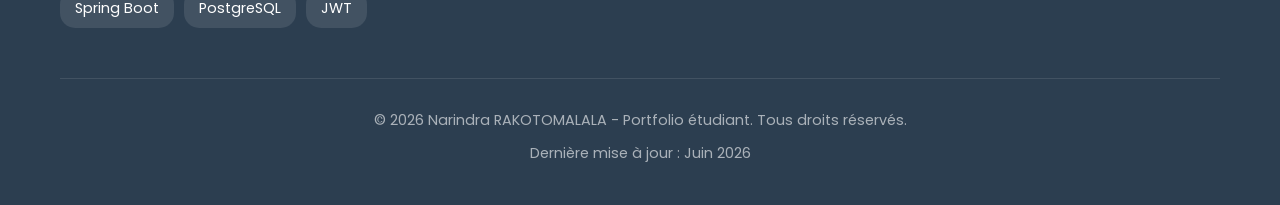
==== commit 545d318d: "fix: error resolved" ====
--- a/index.html
+++ b/index.html
@@ -3,7 +3,7 @@
 <head>
     <meta charset="UTF-8" />
     <meta name="viewport" content="width=device-width, initial-scale=1.0" />
-    <title>Narindra RAKOTOMALALA | Étudiant en Informatique L2</title>
+    <title>Narindra RAKOTOMALALA | Étudiante en Informatique L2</title>
     <link rel="stylesheet" href="style.css" />
     <link rel="stylesheet" href="https://cdnjs.cloudflare.com/ajax/libs/font-awesome/6.4.0/css/all.min.css" />
     <link rel="preconnect" href="https://fonts.googleapis.com" />
@@ -66,7 +66,7 @@
         <div class="container">
             <div class="section-title">
                 <h2>À propos de moi</h2>
-                <p>Étudiant en 2ème année de Licence Informatique, je construis petit à petit mes compétences full-stack</p>
+                <p>Étudiante en 2ème année de Licence Informatique, je construis petit à petit mes compétences full-stack</p>
             </div>
             <div class="about-content">
                 <div class="about-text">
